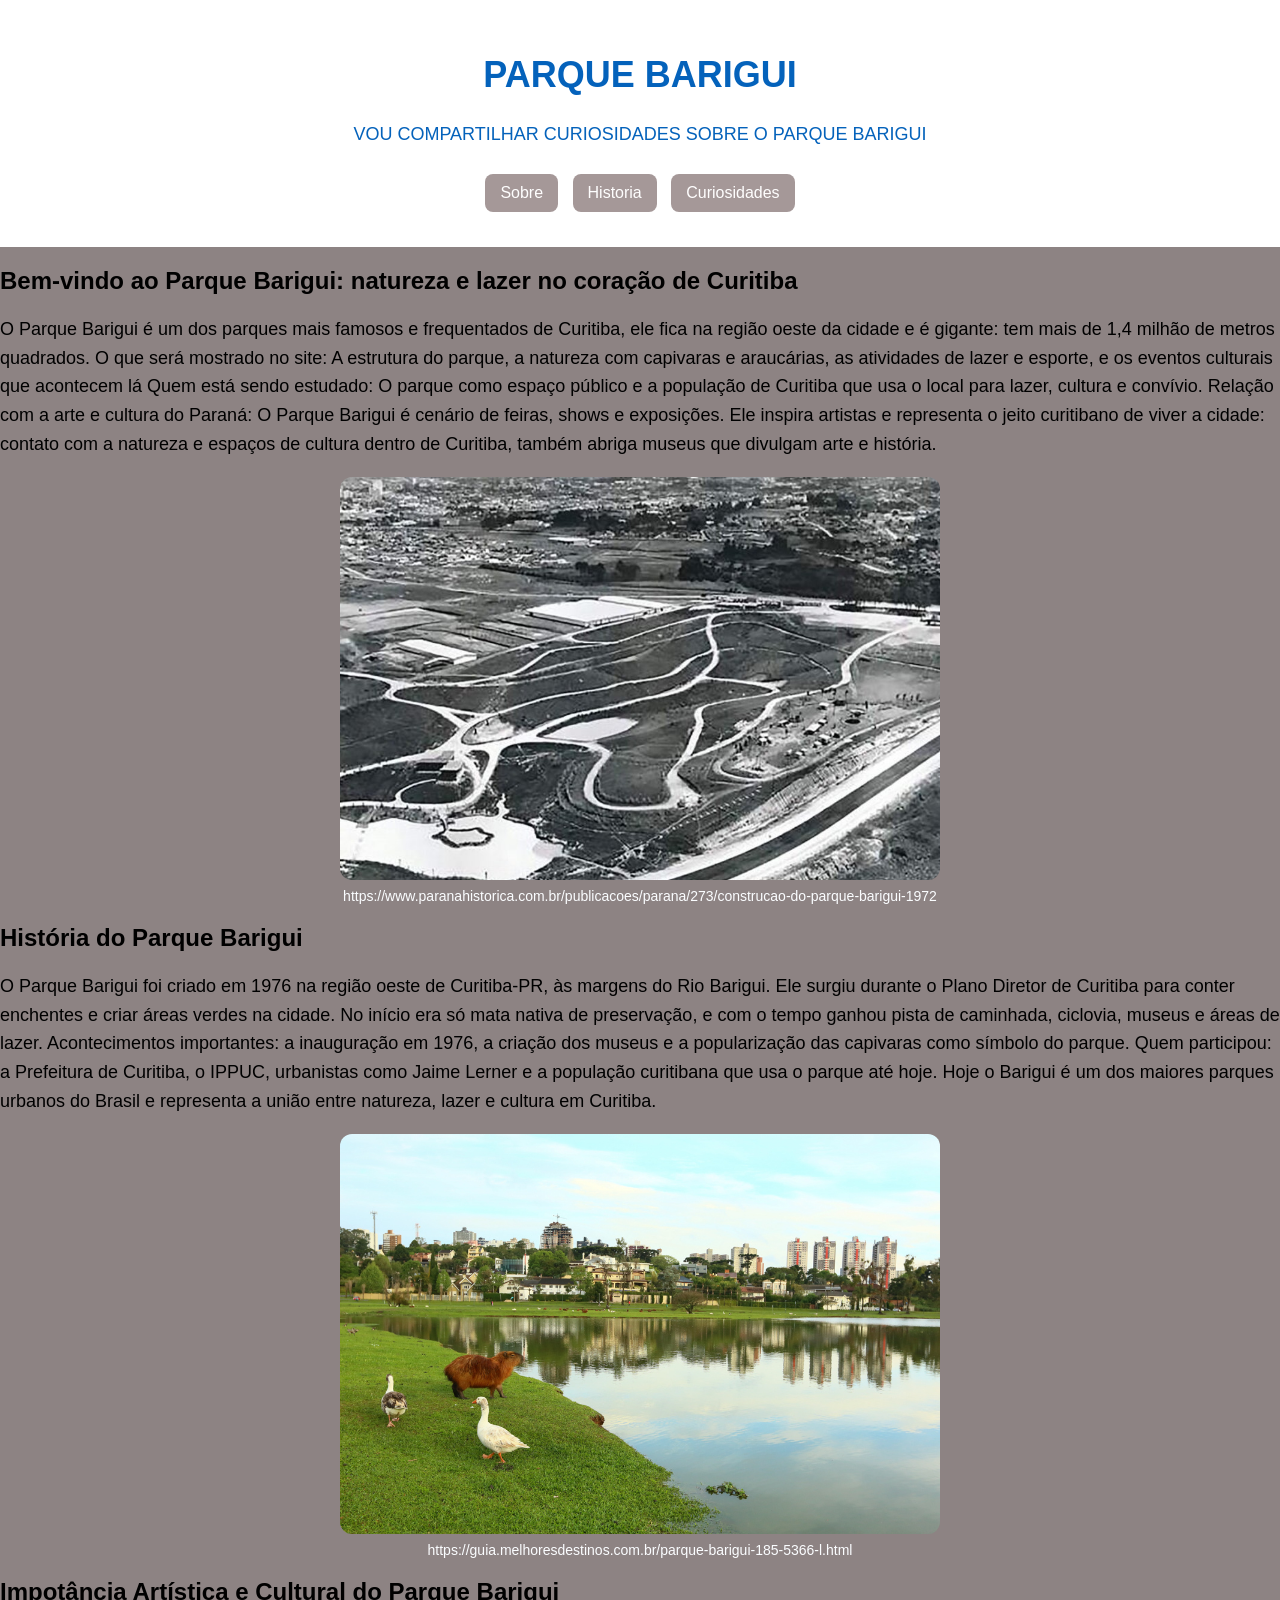
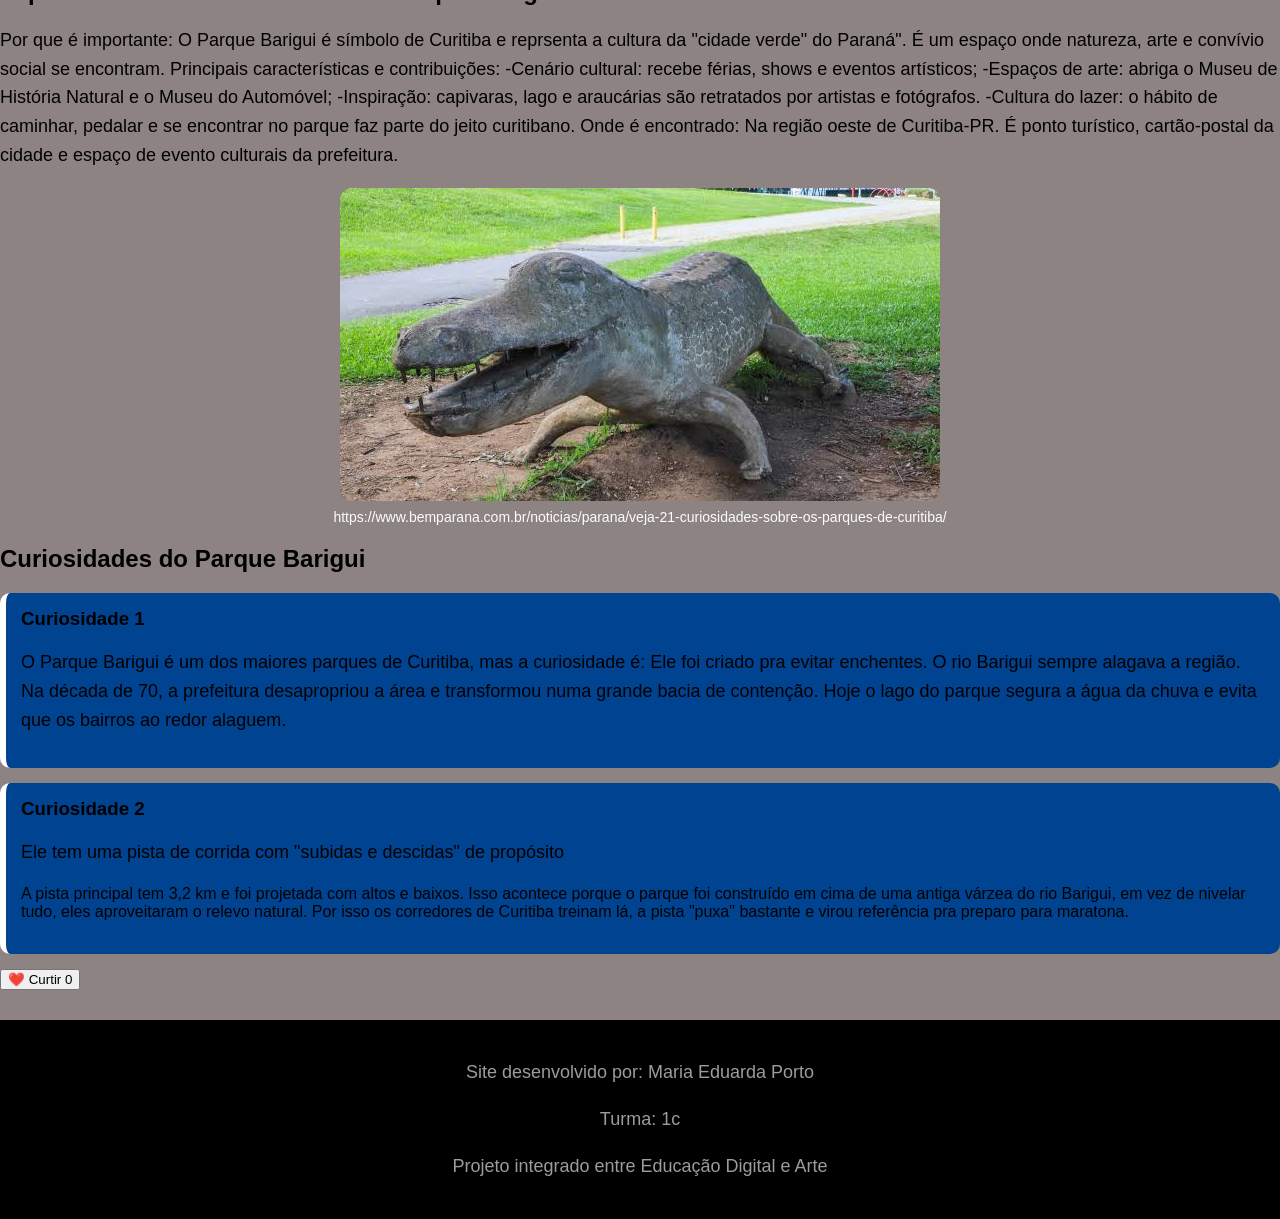
==== index.html @ bcb06350 "atualizei o codigo" ====
<!DOCTYPE html>
<html lang="pt-BR">

<head>
   <meta charset="UTF-8">
   <meta name="viewport" content="width=device-width, initial-cale=1.0">
   <title>PARQUE BARIGUI</title>
   <link rel="stylesheet" href="style.css">
</head>

<body>

   <header>
      <h1>PARQUE BARIGUI</h1>

      <p>VOU COMPARTILHAR CURIOSIDADES SOBRE O PARQUE BARIGUI</p>
      <nav>
         <a href="#sobre">Sobre</a>
         <a href="#historia">Historia</a>
         <a href="#curiosidades">Curiosidades</a>
      </nav>
   </header>

   <main>

      <section id="sobre">
         <h2>Bem-vindo ao Parque Barigui: natureza e lazer no coração de Curitiba</h2>
         <p>O Parque Barigui é um dos parques mais famosos e frequentados de Curitiba,
            ele fica na região oeste da cidade e é gigante:
            tem mais de 1,4 milhão de metros quadrados.
            O que será mostrado no site: A estrutura do parque, a natureza com capivaras e araucárias,
            as atividades de lazer e esporte, e os eventos culturais que acontecem lá
            Quem está sendo estudado: O parque como espaço público e a população de Curitiba que usa
            o local para lazer, cultura e convívio.
            Relação com a arte e cultura do Paraná: O Parque Barigui é cenário de feiras, shows e
            exposições. Ele inspira artistas e representa o jeito curitibano de viver a cidade:
            contato com a natureza e espaços de cultura dentro de Curitiba, também abriga museus
            que divulgam arte e história.
         </p>
         <figure>
            <img src="imagem_1.jpg" alt="">
            <figcaption>
               https://www.paranahistorica.com.br/publicacoes/parana/273/construcao-do-parque-barigui-1972
            </figcaption>
         </figure>
      </section>


      <section id="historia">
         <h2>História do Parque Barigui</h2>
         <p>
            O Parque Barigui foi criado em 1976 na região oeste de Curitiba-PR, às margens do Rio Barigui.
            Ele surgiu durante o Plano Diretor de Curitiba para conter enchentes e criar áreas verdes na
            cidade. No início era só mata nativa de preservação, e com o tempo ganhou pista de caminhada,
            ciclovia, museus e áreas de lazer.
            Acontecimentos importantes: a inauguração em 1976, a criação dos museus e a popularização
            das capivaras como símbolo do parque.
            Quem participou: a Prefeitura de Curitiba, o IPPUC, urbanistas como Jaime Lerner e a população
            curitibana que usa o parque até hoje.
            Hoje o Barigui é um dos maiores parques urbanos do Brasil e representa a união entre natureza,
            lazer e cultura em Curitiba.
         </p>
         <figure>
            <img src="imagem_2.jpg" alt="">
            <figcaption>
               https://guia.melhoresdestinos.com.br/parque-barigui-185-5366-l.html
            </figcaption>
         </figure>
      </section>
      <section id="cultura">
         <h2>
            Impotância Artística e Cultural do Parque Barigui
         </h2>
         <p>
            Por que é importante: O Parque Barigui é símbolo de Curitiba e reprsenta a cultura da "cidade verde"
            do Paraná". É um espaço onde natureza, arte e convívio social se encontram.
            Principais características e contribuições:
            -Cenário cultural: recebe férias, shows e eventos artísticos;
            -Espaços de arte: abriga o Museu de História Natural e o Museu do Automóvel;
            -Inspiração: capivaras, lago e araucárias são retratados por artistas e fotógrafos.
            -Cultura do lazer: o hábito de caminhar, pedalar e se encontrar no parque faz parte do jeito
            curitibano.
            Onde é encontrado: Na região oeste de Curitiba-PR. É ponto turístico, cartão-postal da cidade e espaço
            de evento culturais da prefeitura.
         </p>
         <figure>
            <img src="imagem_3.jpeg" alt="">
            <figcaption>
               https://www.bemparana.com.br/noticias/parana/veja-21-curiosidades-sobre-os-parques-de-curitiba/
            </figcaption>
         </figure>
      </section>

      <section id="curiosidades">
         <h2>Curiosidades do Parque Barigui</h2>
         <div class="card">
            <h3>Curiosidade 1</h3>
            <p>O Parque Barigui é um dos maiores parques de Curitiba, mas a curiosidade é:
               Ele foi criado pra evitar enchentes.
               O rio Barigui sempre alagava a região. Na década de 70, a prefeitura desapropriou a área e
               transformou numa grande bacia de contenção. Hoje o lago do parque segura a água da chuva e
               evita que os bairros ao redor alaguem.
         </div>

         <div class="card">
            <h3>Curiosidade 2</h3>
            <p>Ele tem uma pista de corrida com "subidas e descidas" de propósito</p>
            A pista principal tem 3,2 km e foi projetada com altos e baixos. Isso acontece porque o parque
            foi construído em cima de uma antiga várzea do rio Barigui, em vez de nivelar tudo, eles aproveitaram
            o relevo natural.
            Por isso os corredores de Curitiba treinam lá, a pista "puxa" bastante e virou referência pra
            preparo para maratona.</p>
         </div>
         <button class="curtir">
            ❤️ Curtir<span> 0</span>
         </button>
      </section>

   </main>

   <footer>
      <p>Site desenvolvido por: Maria Eduarda Porto</p>
      <p>Turma: 1c</p>
      <p>Projeto integrado entre Educação Digital e Arte</p>
   </footer>
   <script src="script.js"></script>

</body>

</html>
---- style.css ----
body{
    background-color:rgb(141, 131, 131);
    color:black;
    font-family: Arial, sans-serif;
    margin: 0;
}

header{
    background-color:#ffffff;
    color:#0462bb;
    text-align:center;
    padding:30px;
}

h1 {
    font-size:36px;
}

h2 {
    color:#000000;
}

p {
    font-size:18px;
    line-height:1.6;
}
nav {
    margin-top: 20px;
}

nav a  {
    color: rgb(255, 254, 254);
    text-decoration: none;
    background-color: rgb(165, 152, 152);
    padding: 10px 15px;
    border-radius: 8px;
    margin: 5px;
    display: inline-block;
}

nav a:hover {
    background-color: #000000;
}
img {
    width: 100%;
    max-width: 600px;
    display: block;
    margin: auto;
    border-radius: 12px;
}

figcaption {
    text-align: center;
    font-size: 14px;
    color: rgb(251, 253, 255);
    margin-top: 8px;
}

.card {
    background-color: rgb(0, 67, 145);
    padding: 15px;
    margin: 15px 0;
    border-left: 6px solid #ffffff;
    border-radius: 10px;
}

.card h3 {
    margin-top: 0;
}
footer {
    background-color: #000000;
    color: rgb(160, 154, 154);
    text-align: center;
    padding: 20px;
    margin-top: 30px;
}
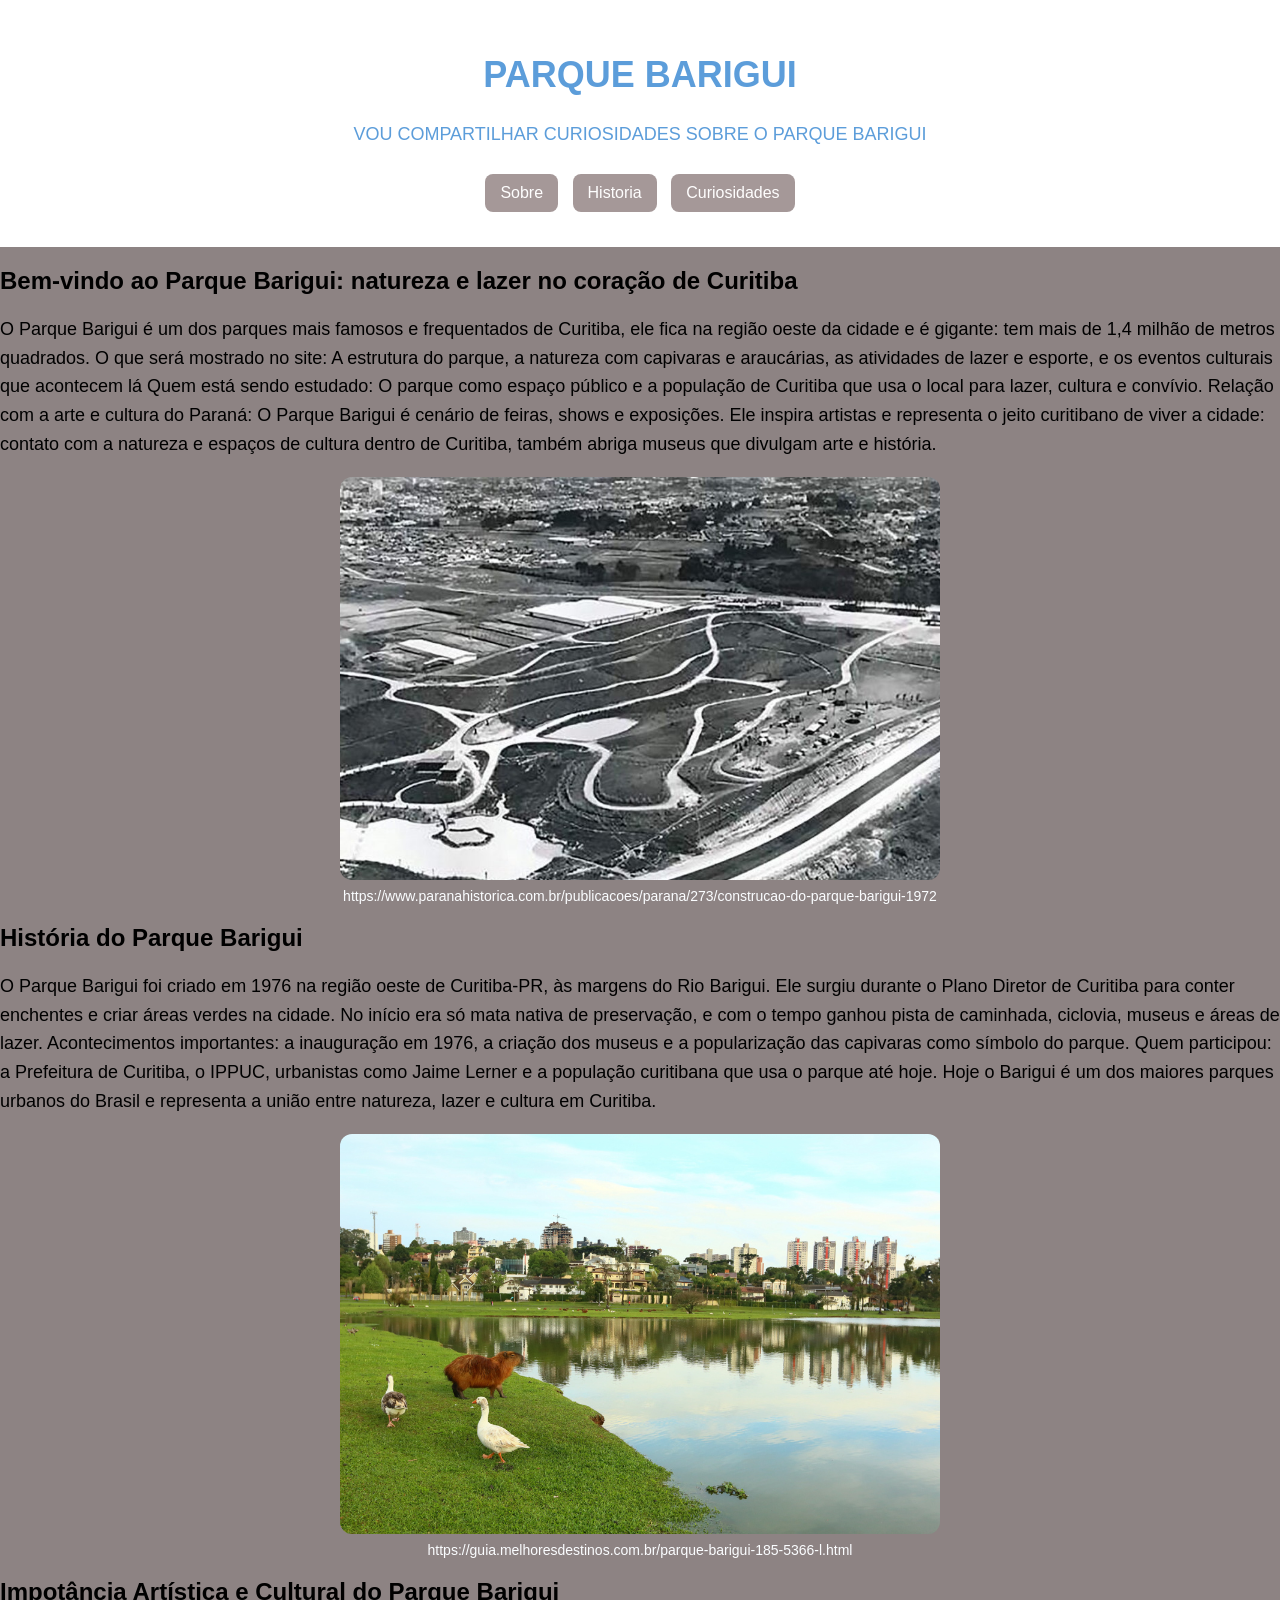
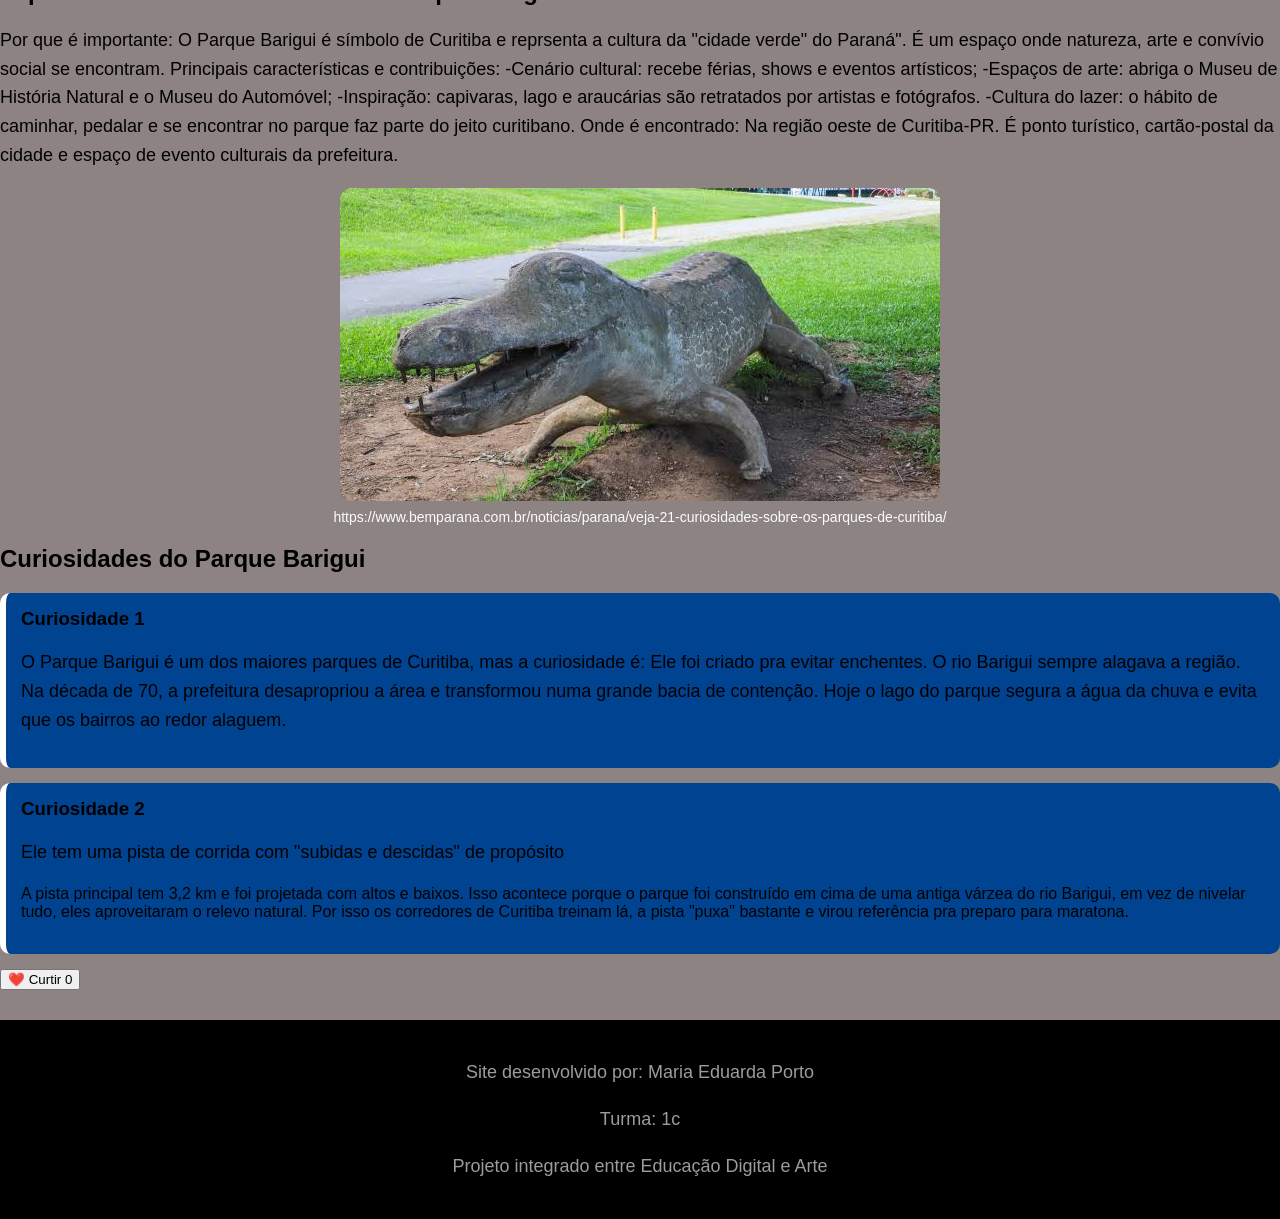
==== commit 2fd64084: "atualizei o codigo" ====
--- a/index.html
+++ b/index.html
@@ -67,6 +67,7 @@
             </figcaption>
          </figure>
       </section>
+      
       <section id="cultura">
          <h2>
             Impotância Artística e Cultural do Parque Barigui
--- a/style.css
+++ b/style.css
@@ -7,7 +7,7 @@
 
 header{
     background-color:#ffffff;
-    color:#0462bb;
+    color:#5c9dda;
     text-align:center;
     padding:30px;
 }
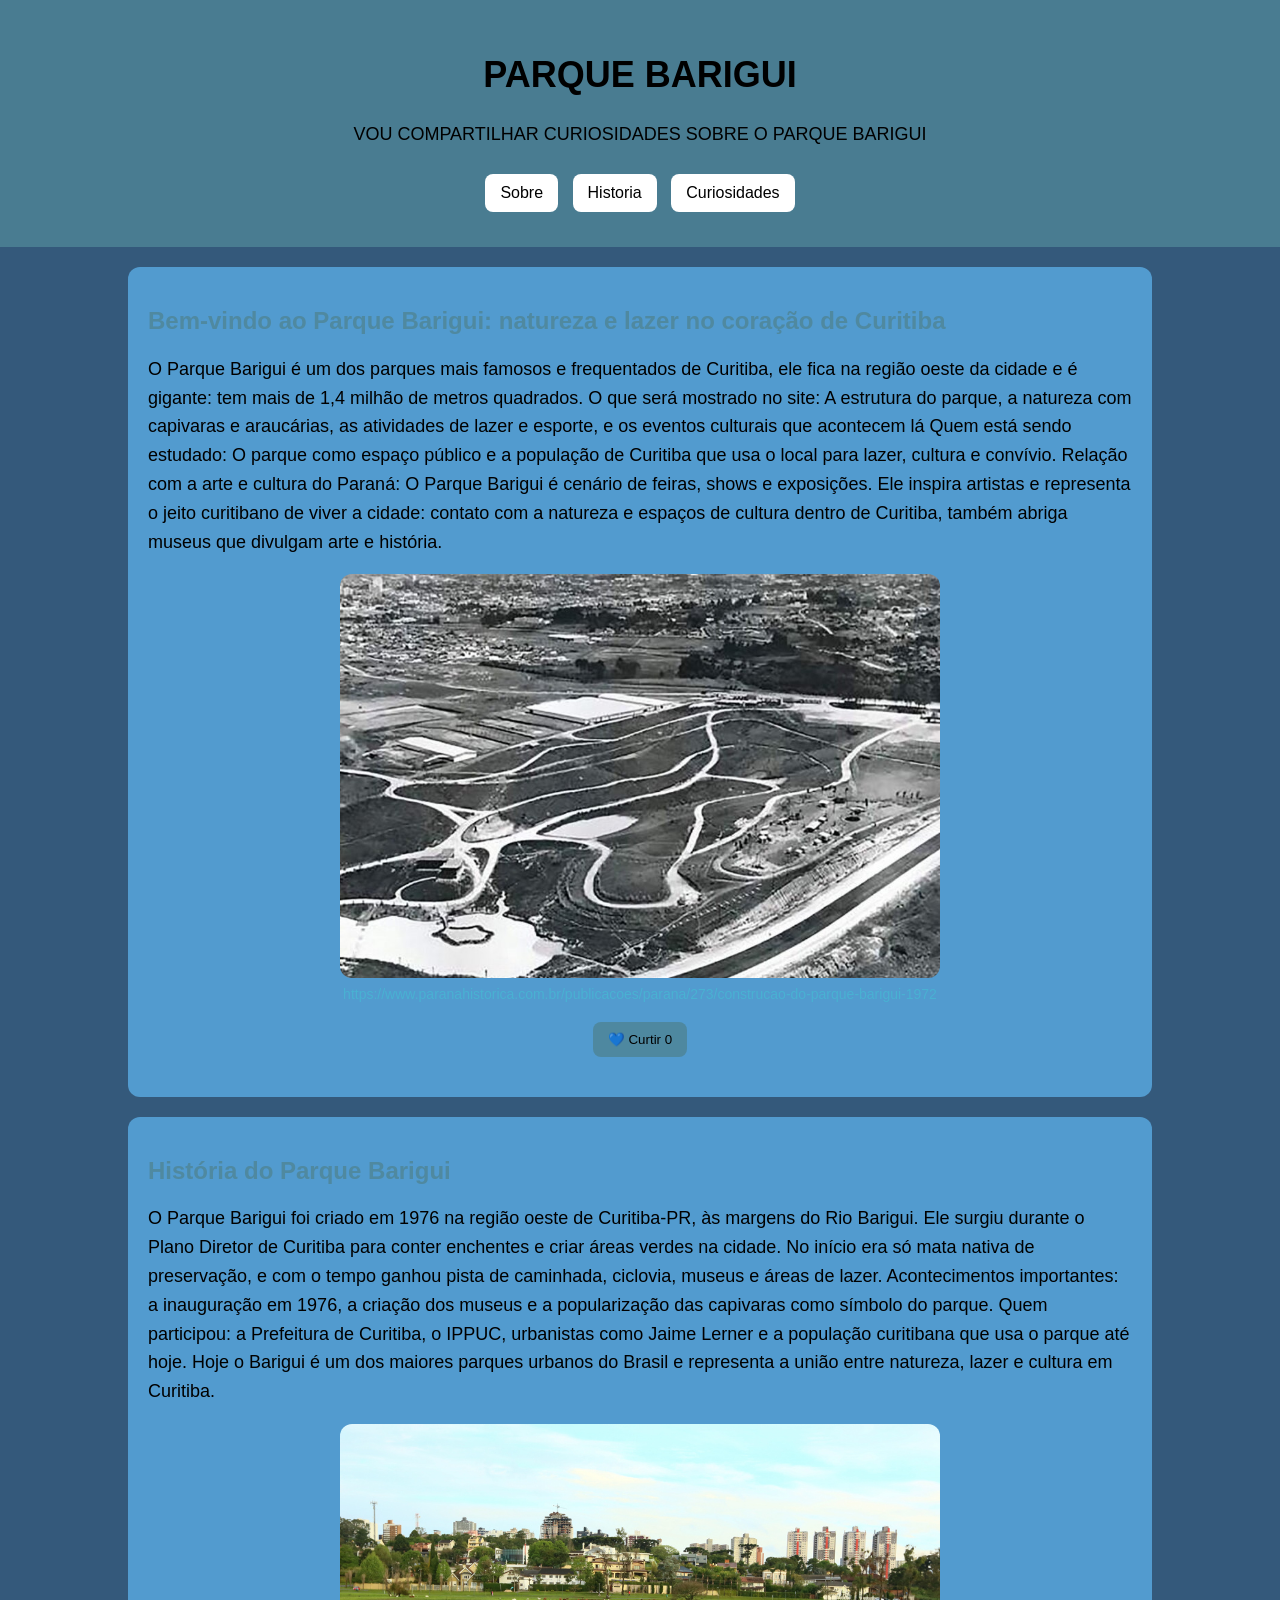
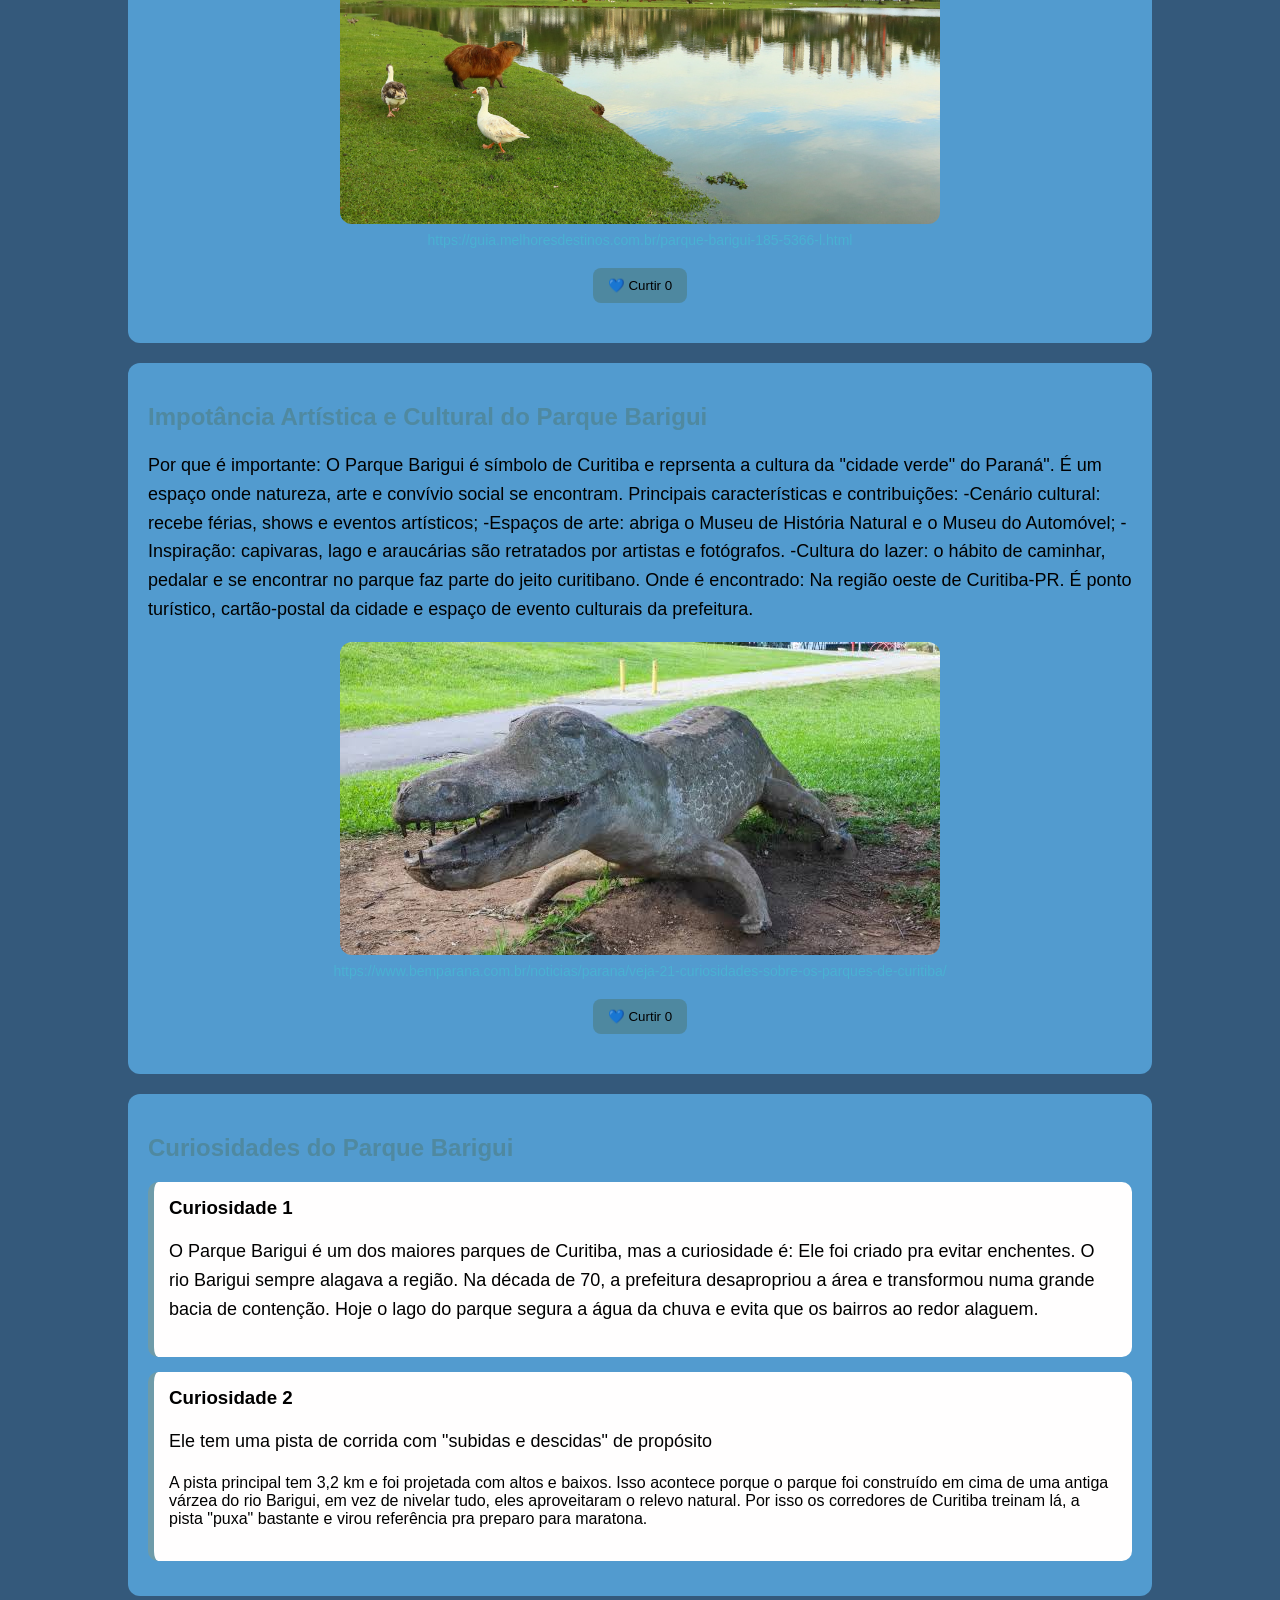
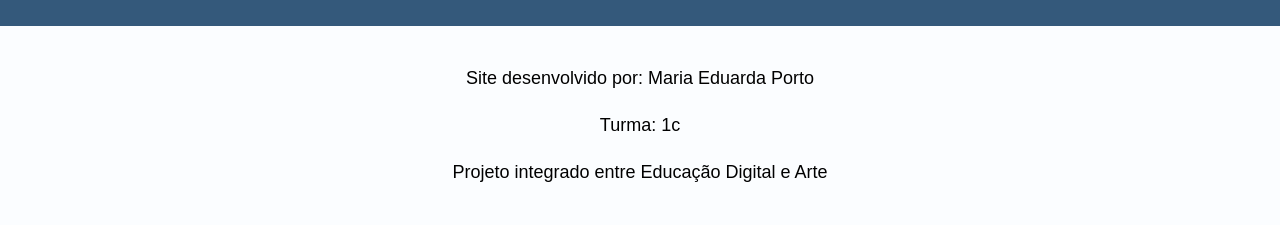
==== commit ed60b4d2: "atualizei o codigo" ====
--- a/index.html
+++ b/index.html
@@ -43,6 +43,9 @@
                https://www.paranahistorica.com.br/publicacoes/parana/273/construcao-do-parque-barigui-1972
             </figcaption>
          </figure>
+         <button class="curtir">
+            💙​ Curtir <span>0</span>
+         </button>
       </section>
 
 
@@ -66,8 +69,11 @@
                https://guia.melhoresdestinos.com.br/parque-barigui-185-5366-l.html
             </figcaption>
          </figure>
+         <button class="curtir">
+            💙​ Curtir <span>0</span>
+         </button>
       </section>
-      
+
       <section id="cultura">
          <h2>
             Impotância Artística e Cultural do Parque Barigui
@@ -90,6 +96,9 @@
                https://www.bemparana.com.br/noticias/parana/veja-21-curiosidades-sobre-os-parques-de-curitiba/
             </figcaption>
          </figure>
+         <button class="curtir">
+            💙​ Curtir <span>0</span>
+         </button>
       </section>
 
       <section id="curiosidades">
@@ -111,10 +120,7 @@
             o relevo natural.
             Por isso os corredores de Curitiba treinam lá, a pista "puxa" bastante e virou referência pra
             preparo para maratona.</p>
-         </div>
-         <button class="curtir">
-            ❤️ Curtir<span> 0</span>
-         </button>
+
       </section>
 
    </main>
--- a/style.css
+++ b/style.css
@@ -1,37 +1,52 @@
-body{
-    background-color:rgb(141, 131, 131);
-    color:black;
+:root {
+    --cor-fundo: rgba(28, 69, 107, 0.89);
+    --cor-texto: black;
+    --cor-principal: rgba(78, 133, 150, 0.815);
+    --cor-secunaria: #ffffff;
+    --cor-hover: #7eadd6;
+    --cor-superficie: #529bcf;
+    --cor-card: rgb(255, 254, 254);
+    --cor-legenda: rgba(71, 181, 211, 0.815);
+    --cor-clara: #000000;
+    --cor-rodape: rgb(251, 253, 255);
+
+}
+
+body {
+    background-color: var(--cor-fundo);
+    color: var(--cor-texto);
     font-family: Arial, sans-serif;
     margin: 0;
 }
 
-header{
-    background-color:#ffffff;
-    color:#5c9dda;
-    text-align:center;
-    padding:30px;
+header {
+    background-color: var(--cor-principal);
+    color: var(--cor-clara);
+    text-align: center;
+    padding: 30px;
 }
 
 h1 {
-    font-size:36px;
+    font-size: 36px;
 }
 
 h2 {
-    color:#000000;
+    color: var(--cor-principal);
 }
 
 p {
-    font-size:18px;
-    line-height:1.6;
+    font-size: 18px;
+    line-height: 1.6;
 }
+
 nav {
     margin-top: 20px;
 }
 
-nav a  {
-    color: rgb(255, 254, 254);
+nav a {
+    color: var(--cor-clara);
     text-decoration: none;
-    background-color: rgb(165, 152, 152);
+    background-color: var(--cor-secunaria);
     padding: 10px 15px;
     border-radius: 8px;
     margin: 5px;
@@ -39,8 +54,9 @@
 }
 
 nav a:hover {
-    background-color: #000000;
+    background-color: var(--cor-hover);
 }
+
 img {
     width: 100%;
     max-width: 600px;
@@ -49,29 +65,60 @@
     border-radius: 12px;
 }
 
+main {
+    width: 80%;
+    margin: auto;
+}
+
+section {
+    background-color: var(--cor-superficie);
+    margin: 20px 0;
+    padding: 20px;
+    border-radius: 12px;
+}
+
 figcaption {
     text-align: center;
     font-size: 14px;
-    color: rgb(251, 253, 255);
+    color: var(--cor-legenda);
     margin-top: 8px;
 }
 
 .card {
-    background-color: rgb(0, 67, 145);
+    background-color: var(--cor-card);
     padding: 15px;
     margin: 15px 0;
-    border-left: 6px solid #ffffff;
+    border-left: 6px solid var(--cor-principal);
     border-radius: 10px;
 }
 
 .card h3 {
     margin-top: 0;
 }
+
 footer {
-    background-color: #000000;
-    color: rgb(160, 154, 154);
+    background-color: var(--cor-rodape);
+    color: var(--cor-clara);
     text-align: center;
     padding: 20px;
     margin-top: 30px;
 }
 
+button {
+    background-color: var(--cor-principal);
+    color: var(--cor-clara);
+    border: none;
+    padding: 10px 15px;
+    border-radius: 8px;
+    cursor: pointer;
+}
+
+button:hover {
+    background-color: var(--cor-hover);
+}
+
+.curtir {
+    display: block;
+    width: fit-content;
+    margin: 20px auto;
+}
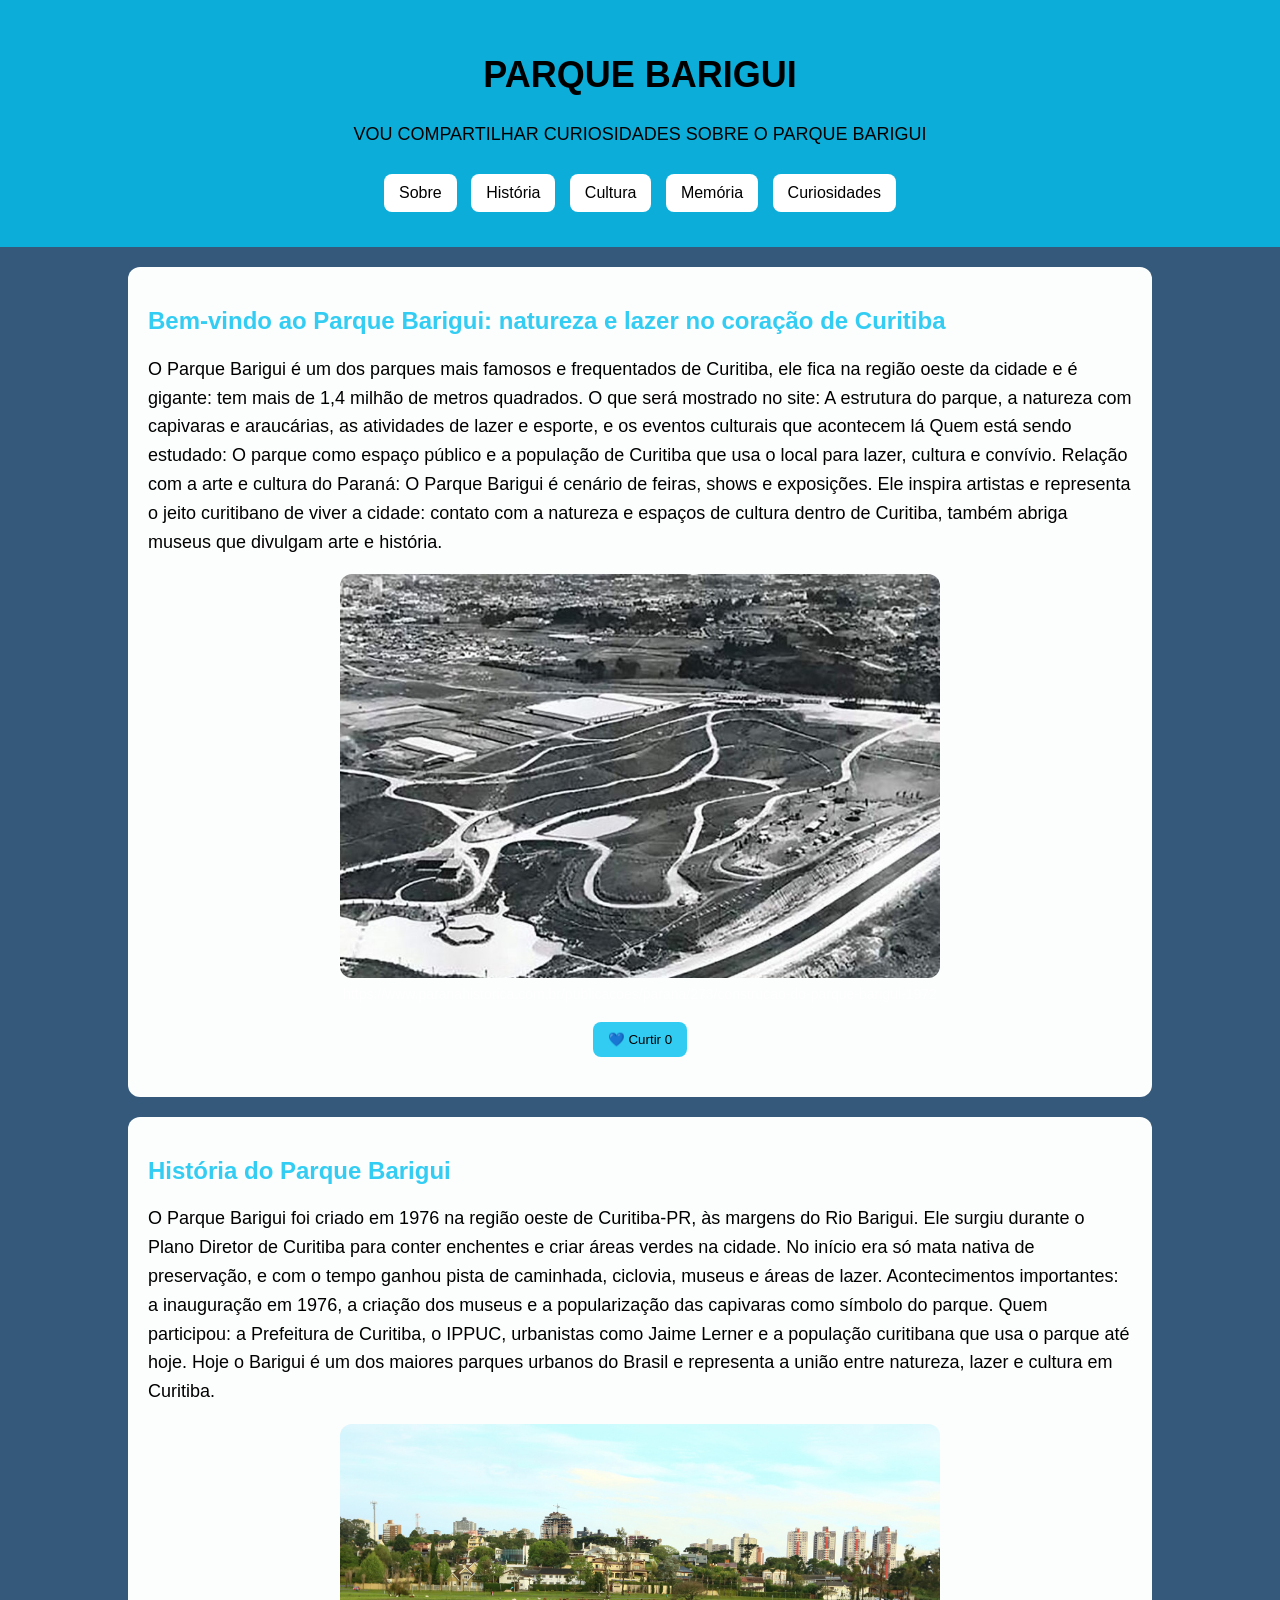
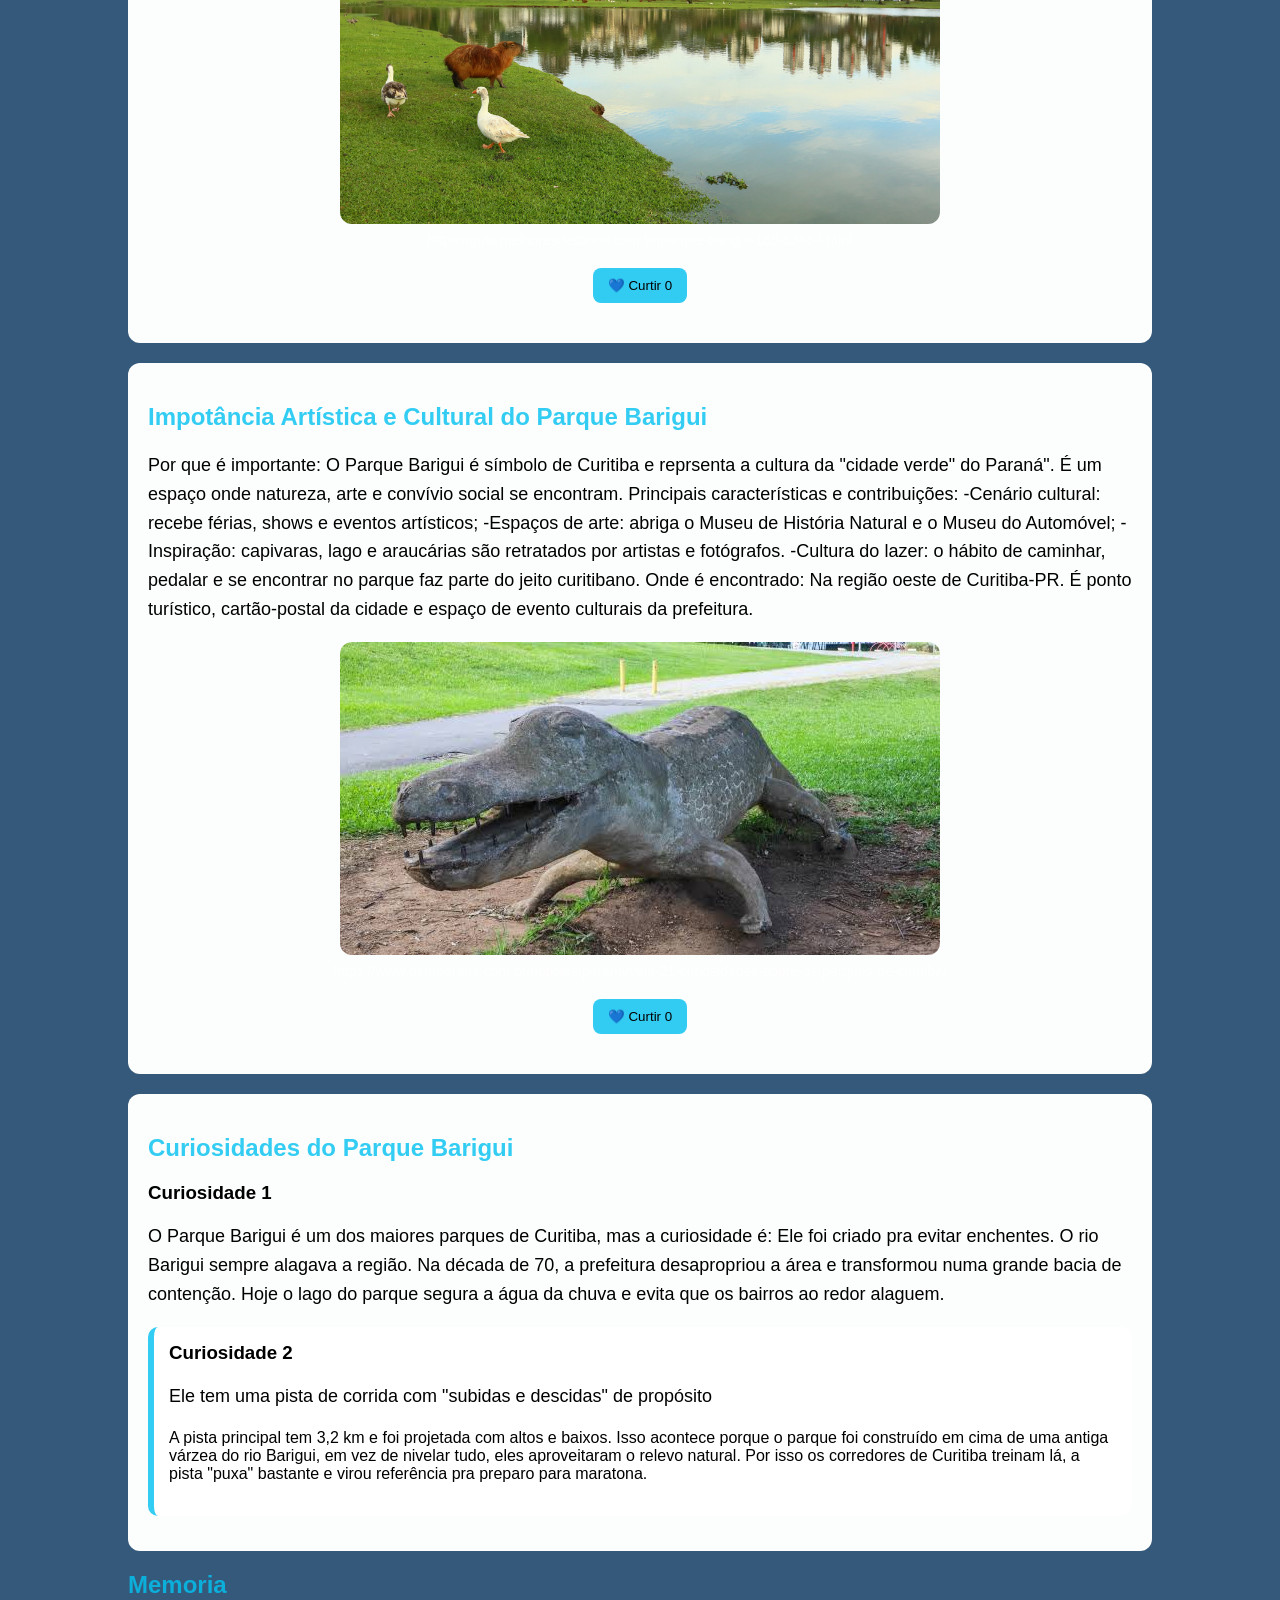
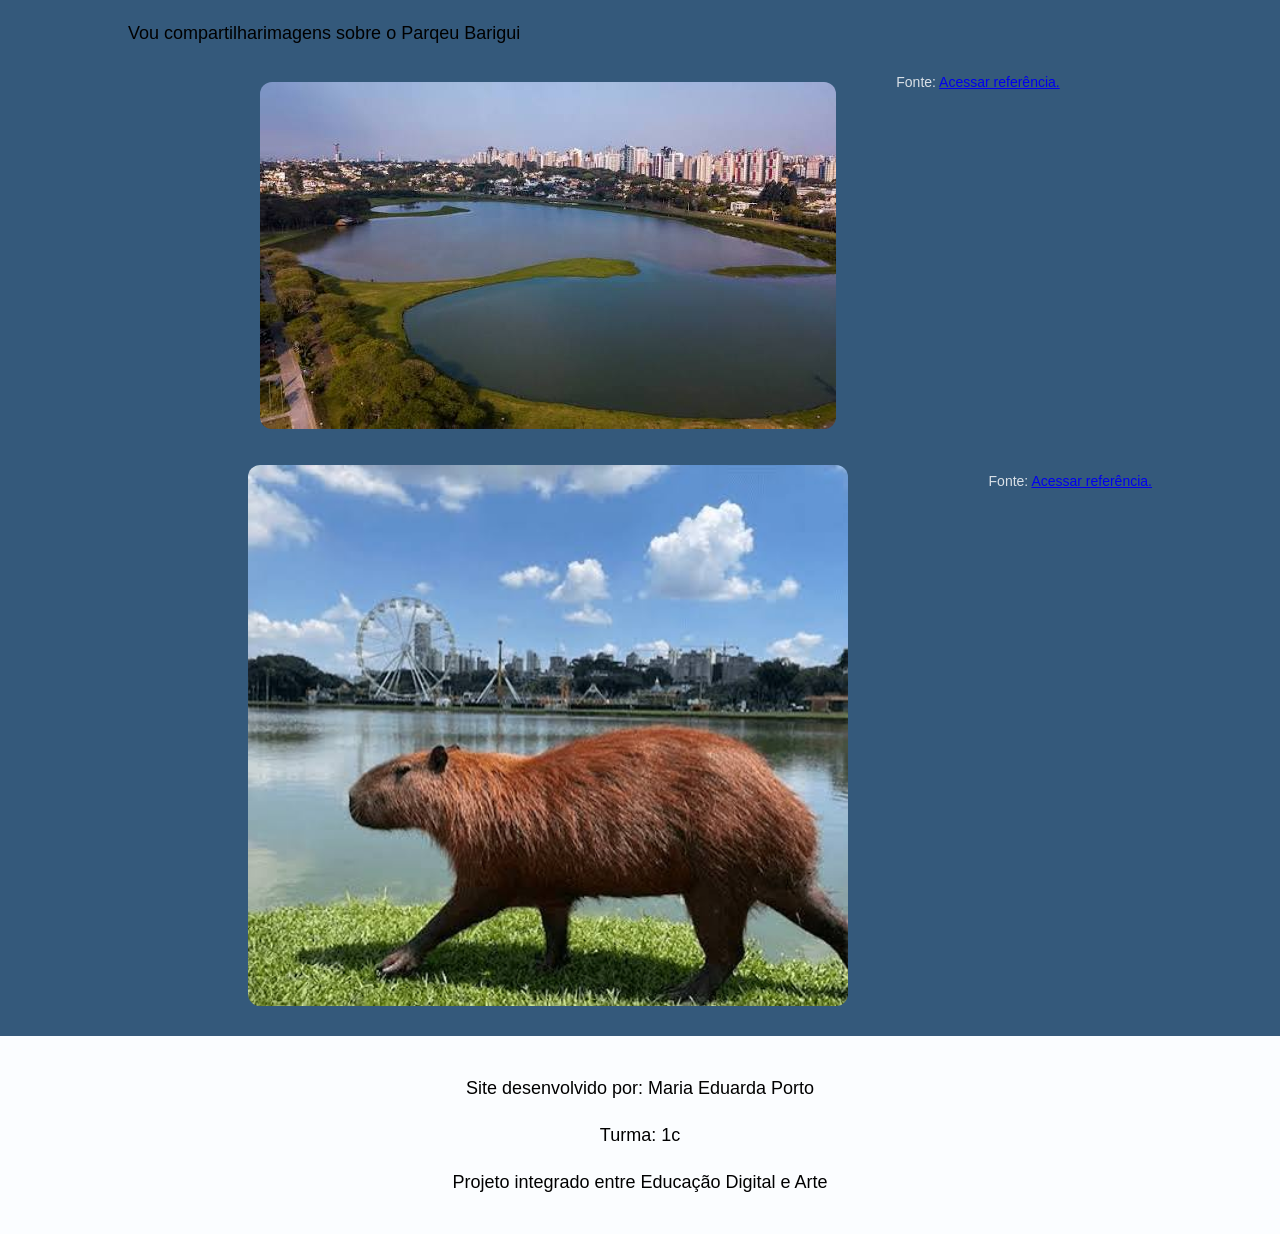
==== commit 188bc070: "atualizei o codigo" ====
--- a/index.html
+++ b/index.html
@@ -16,7 +16,9 @@
       <p>VOU COMPARTILHAR CURIOSIDADES SOBRE O PARQUE BARIGUI</p>
       <nav>
          <a href="#sobre">Sobre</a>
-         <a href="#historia">Historia</a>
+         <a href="#historia">História</a>
+         <a href="#cultura">Cultura</a>
+         <a href="#memoria">Memória</a>
          <a href="#curiosidades">Curiosidades</a>
       </nav>
    </header>
@@ -103,7 +105,8 @@
 
       <section id="curiosidades">
          <h2>Curiosidades do Parque Barigui</h2>
-         <div class="card">
+         <div class="cards-curiosidades">
+            <div clas="card">
             <h3>Curiosidade 1</h3>
             <p>O Parque Barigui é um dos maiores parques de Curitiba, mas a curiosidade é:
                Ele foi criado pra evitar enchentes.
@@ -120,6 +123,32 @@
             o relevo natural.
             Por isso os corredores de Curitiba treinam lá, a pista "puxa" bastante e virou referência pra
             preparo para maratona.</p>
+          </div>
+         </div>
+      </section>
+   </section id="memoria">
+      <h2>Memoria</h2>
+      <p>Vou compartilharimagens sobre o Parqeu Barigui</p>
+      <div class="galeria">
+         <figure>
+              <img src="imagem_4.jpeg" alt="lago do parque barigui">
+         </figure>
+         <figcaption>
+            Fonte:
+            <a href="https://www.curitiba.pr.gov.br/conteudo/parque-barigui-de-curitiba/292" target="_blank" rel="noopener noreferrer">
+               Acessar referência.
+            </a>
+            </figure>
+         </figcaption>
+          <img src="imagem_5.jpeg" alt="capivara do parque barigui">
+         </figure>
+         <figcaption>
+            Fonte:
+            <a href="https://www.parquebarigui.org/fauna-e-flora-do-parque-barigui/" target="_blank" rel="noopener noreferrer">
+               Acessar referência.
+            </a>
+         </figcaption>
+      </div>
 
       </section>
 
--- a/style.css
+++ b/style.css
@@ -1,12 +1,12 @@
 :root {
     --cor-fundo: rgba(28, 69, 107, 0.89);
     --cor-texto: black;
-    --cor-principal: rgba(78, 133, 150, 0.815);
+    --cor-principal: rgba(4, 193, 240, 0.81);
     --cor-secunaria: #ffffff;
     --cor-hover: #7eadd6;
-    --cor-superficie: #529bcf;
-    --cor-card: rgb(255, 254, 254);
-    --cor-legenda: rgba(71, 181, 211, 0.815);
+    --cor-superficie: #fcfdfd;
+    --cor-card: rgb(255, 255, 255);
+    --cor-legenda: rgba(255, 255, 255, 0.815);
     --cor-clara: #000000;
     --cor-rodape: rgb(251, 253, 255);
 
@@ -121,4 +121,11 @@
     display: block;
     width: fit-content;
     margin: 20px auto;
+}
+
+.galeria {
+    display: flex;
+    gap: 20px;
+    flex-wrap: wrap;
+    justify-content: center;
 }
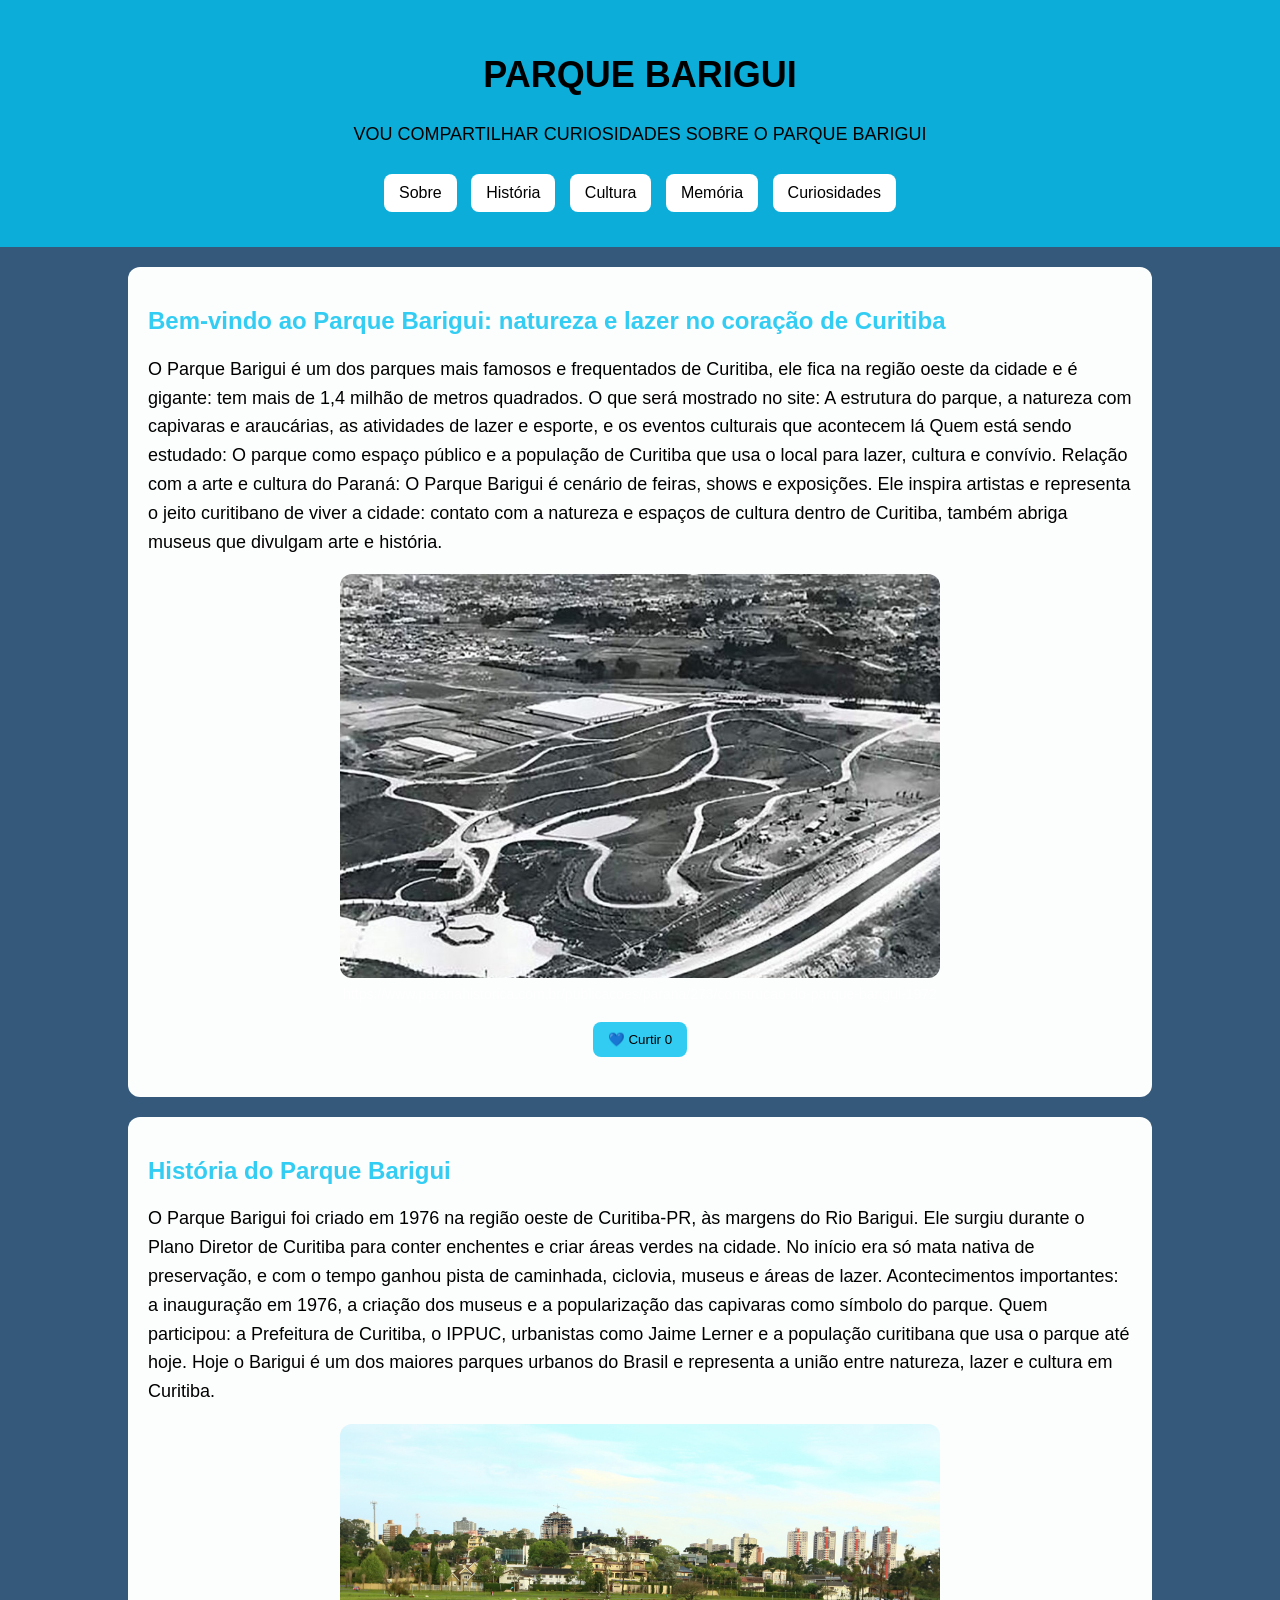
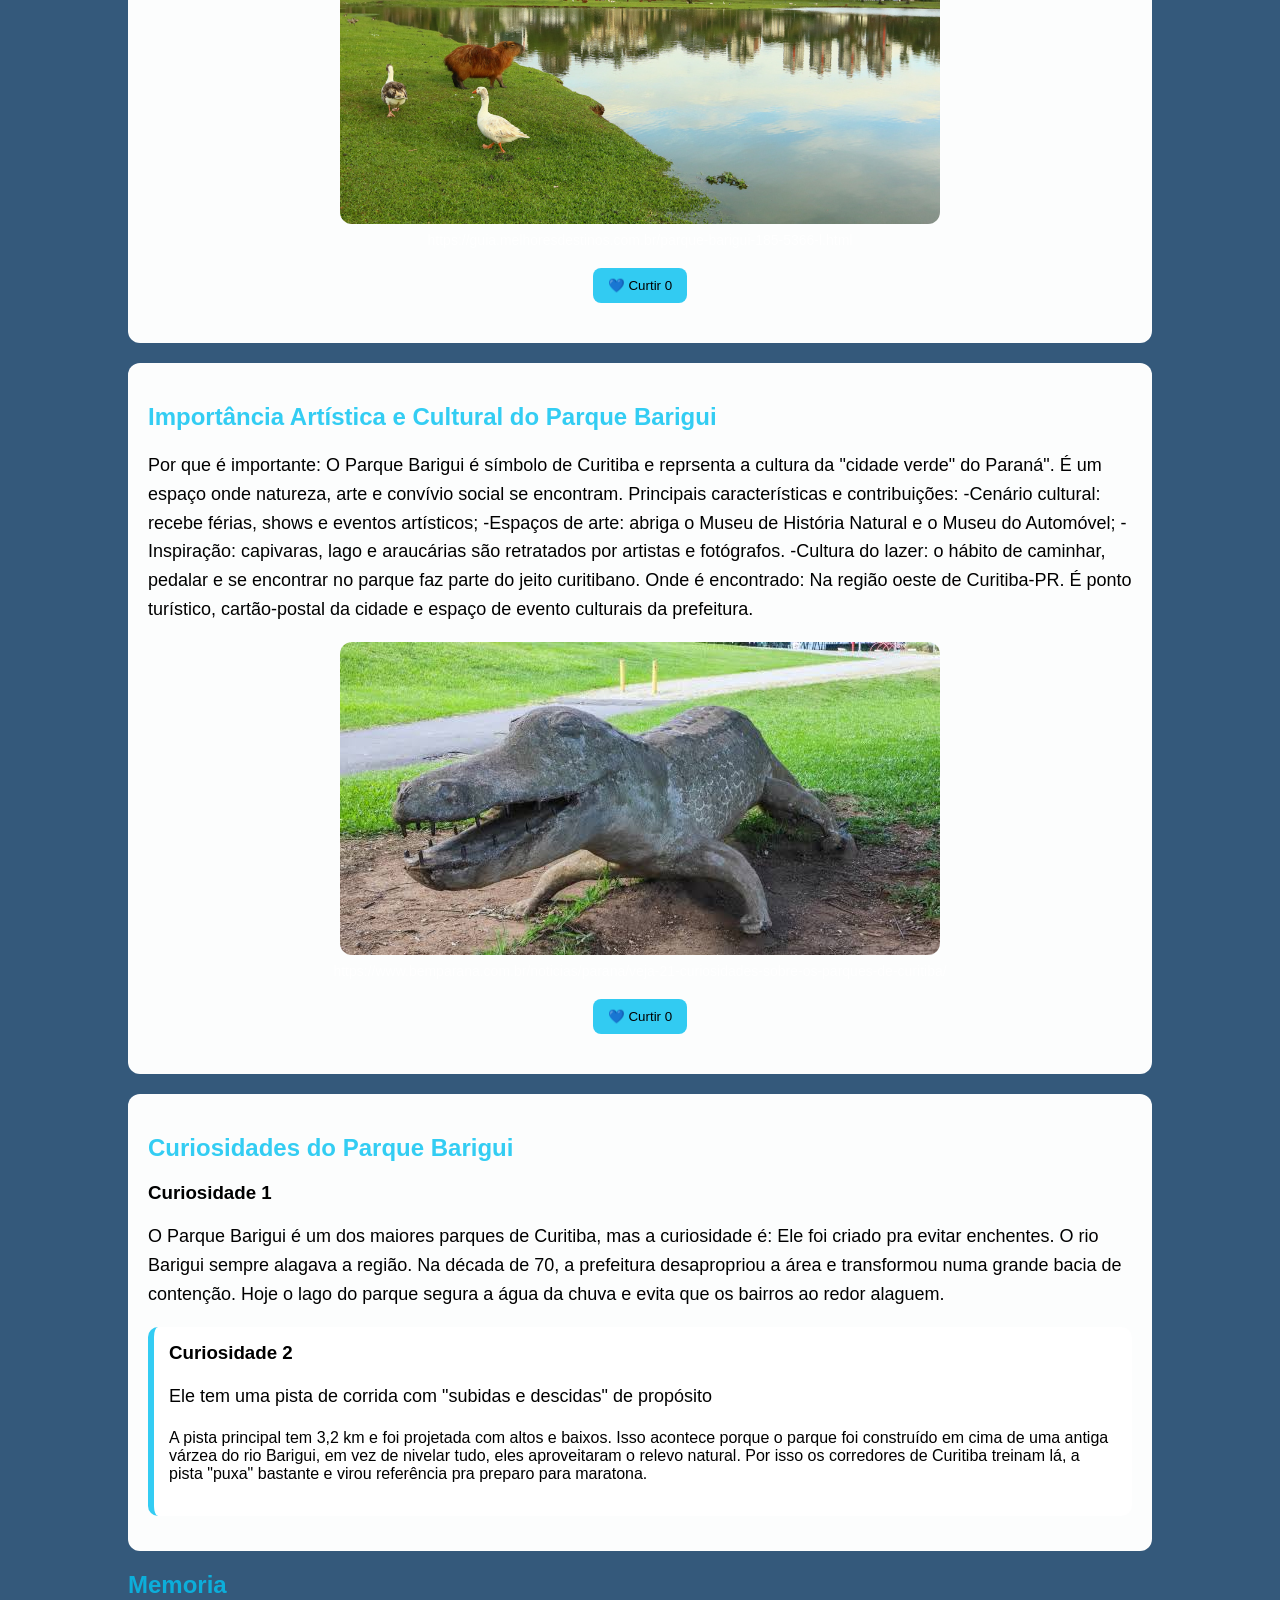
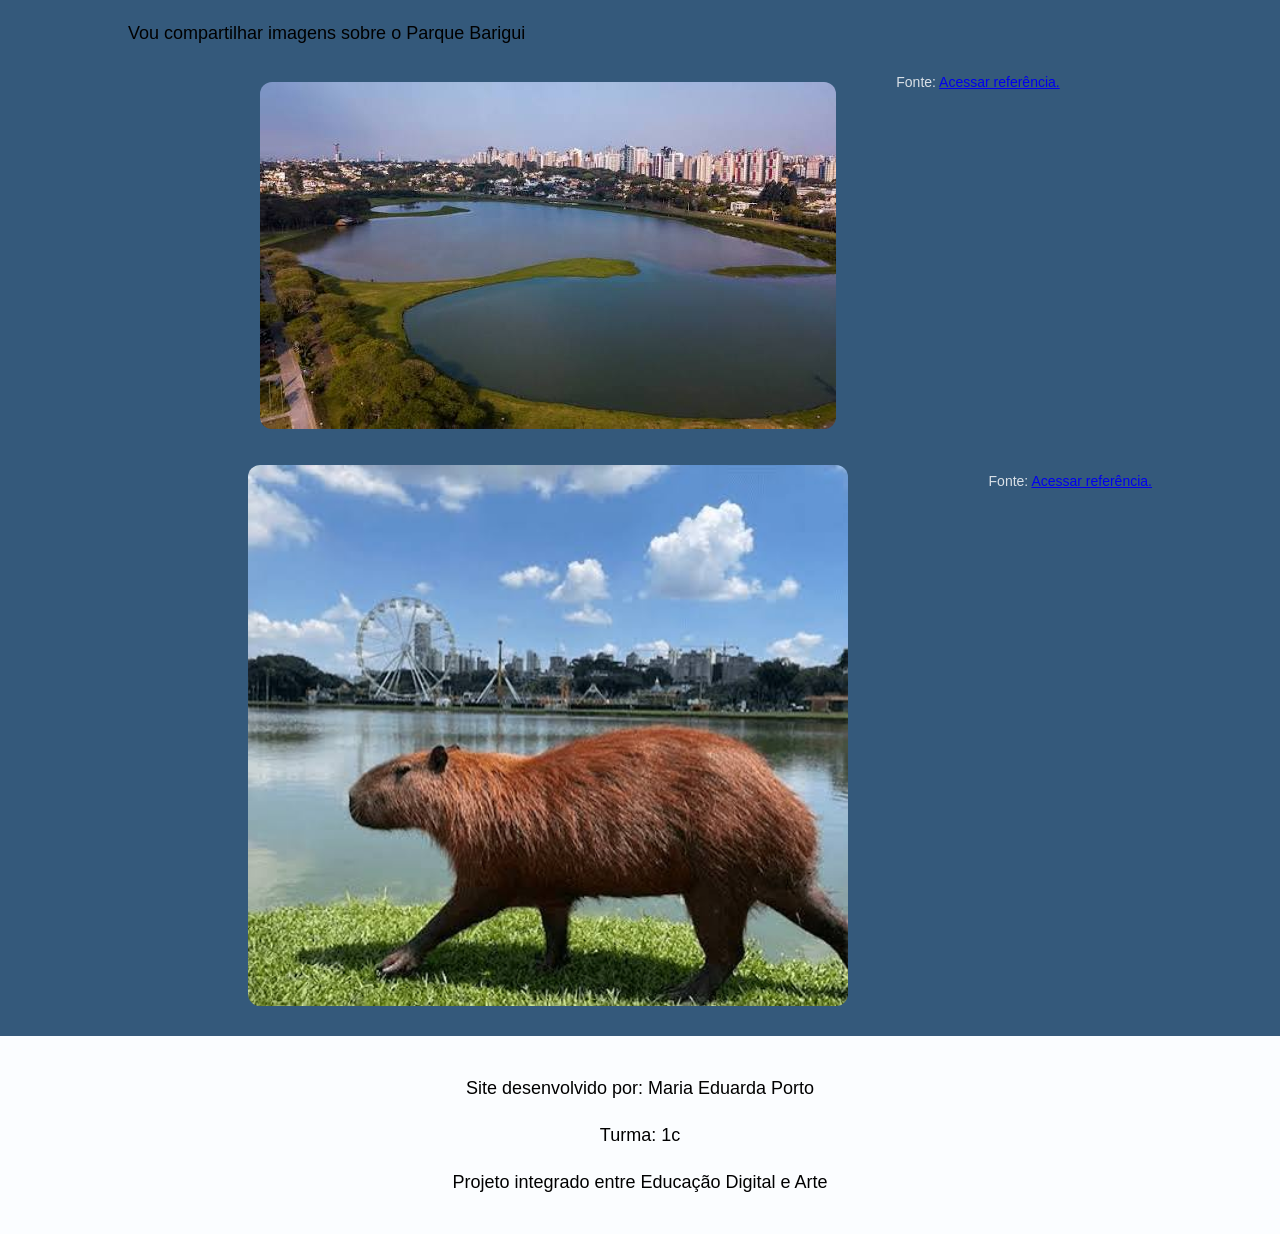
==== commit 95688916: "atualizei o codigo" ====
--- a/index.html
+++ b/index.html
@@ -78,7 +78,7 @@
 
       <section id="cultura">
          <h2>
-            Impotância Artística e Cultural do Parque Barigui
+            Importância Artística e Cultural do Parque Barigui
          </h2>
          <p>
             Por que é importante: O Parque Barigui é símbolo de Curitiba e reprsenta a cultura da "cidade verde"
@@ -128,7 +128,7 @@
       </section>
    </section id="memoria">
       <h2>Memoria</h2>
-      <p>Vou compartilharimagens sobre o Parqeu Barigui</p>
+      <p>Vou compartilhar imagens sobre o Parque Barigui</p>
       <div class="galeria">
          <figure>
               <img src="imagem_4.jpeg" alt="lago do parque barigui">
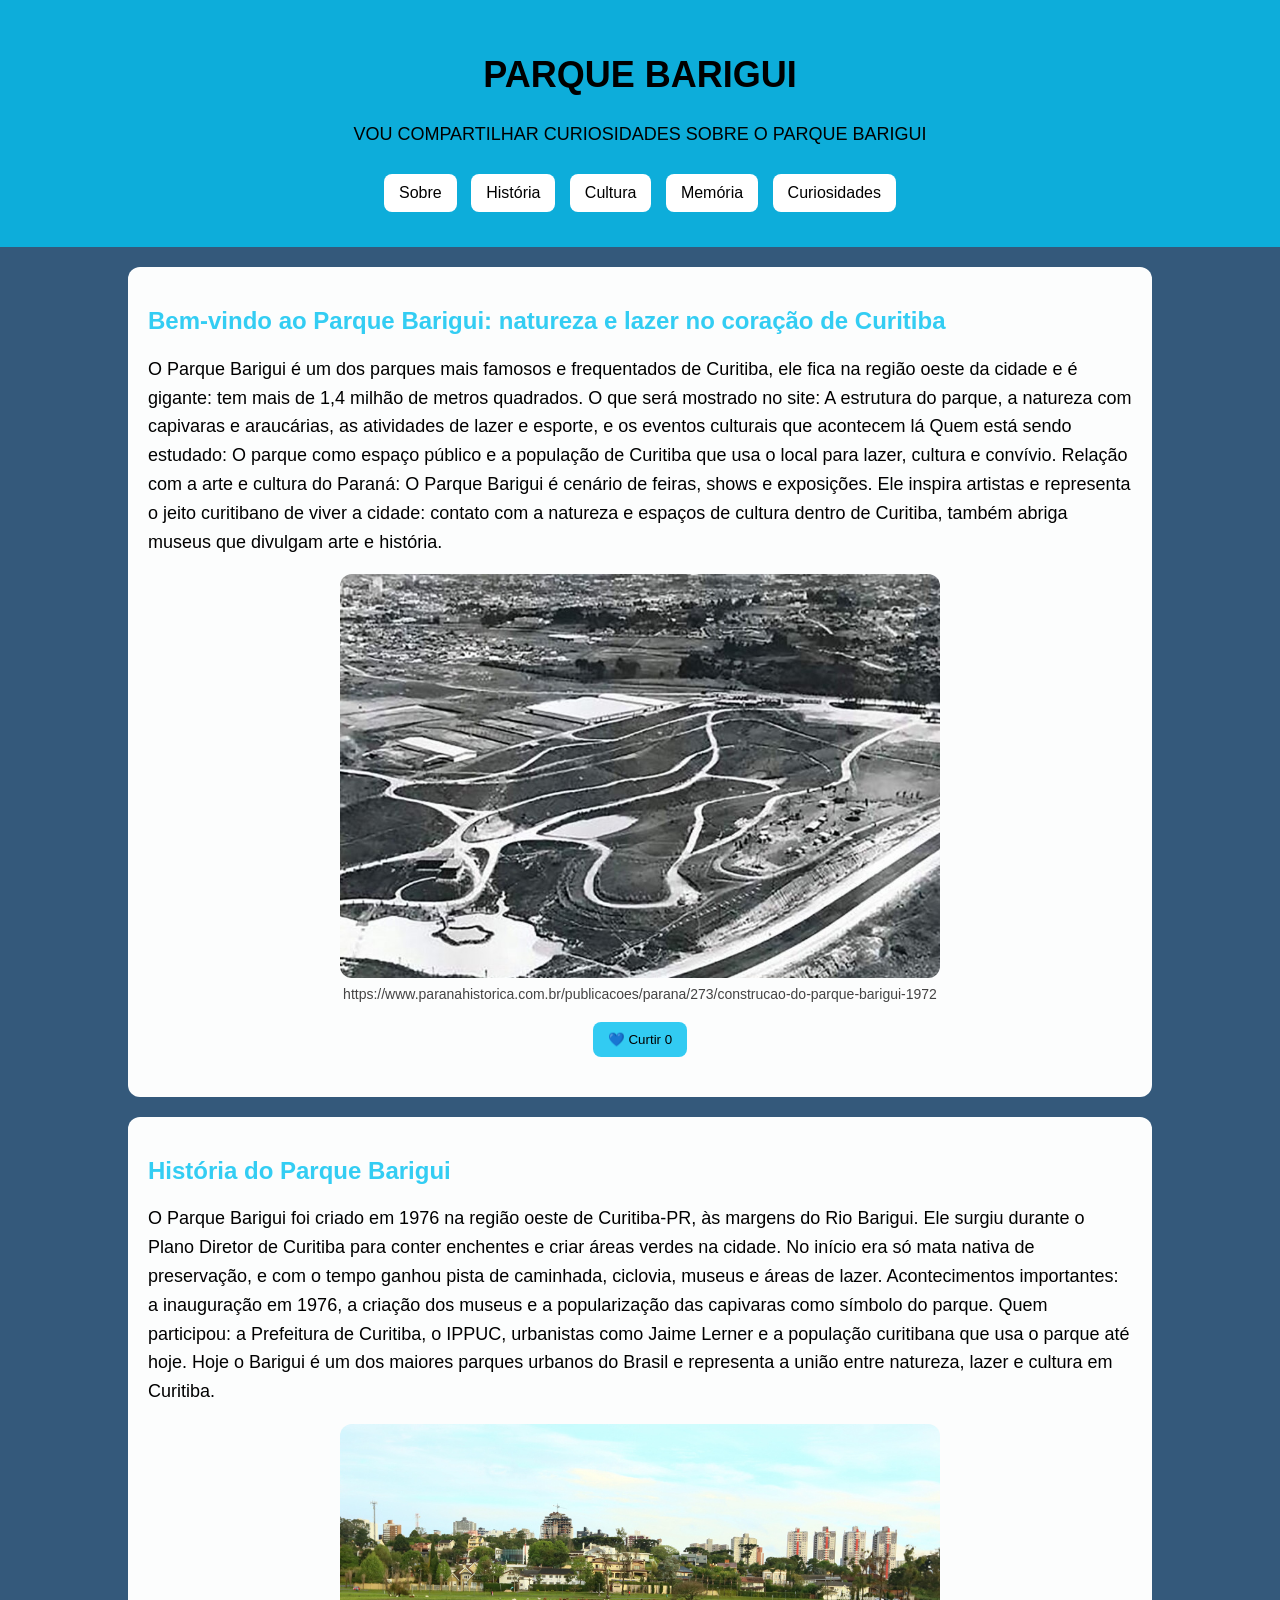
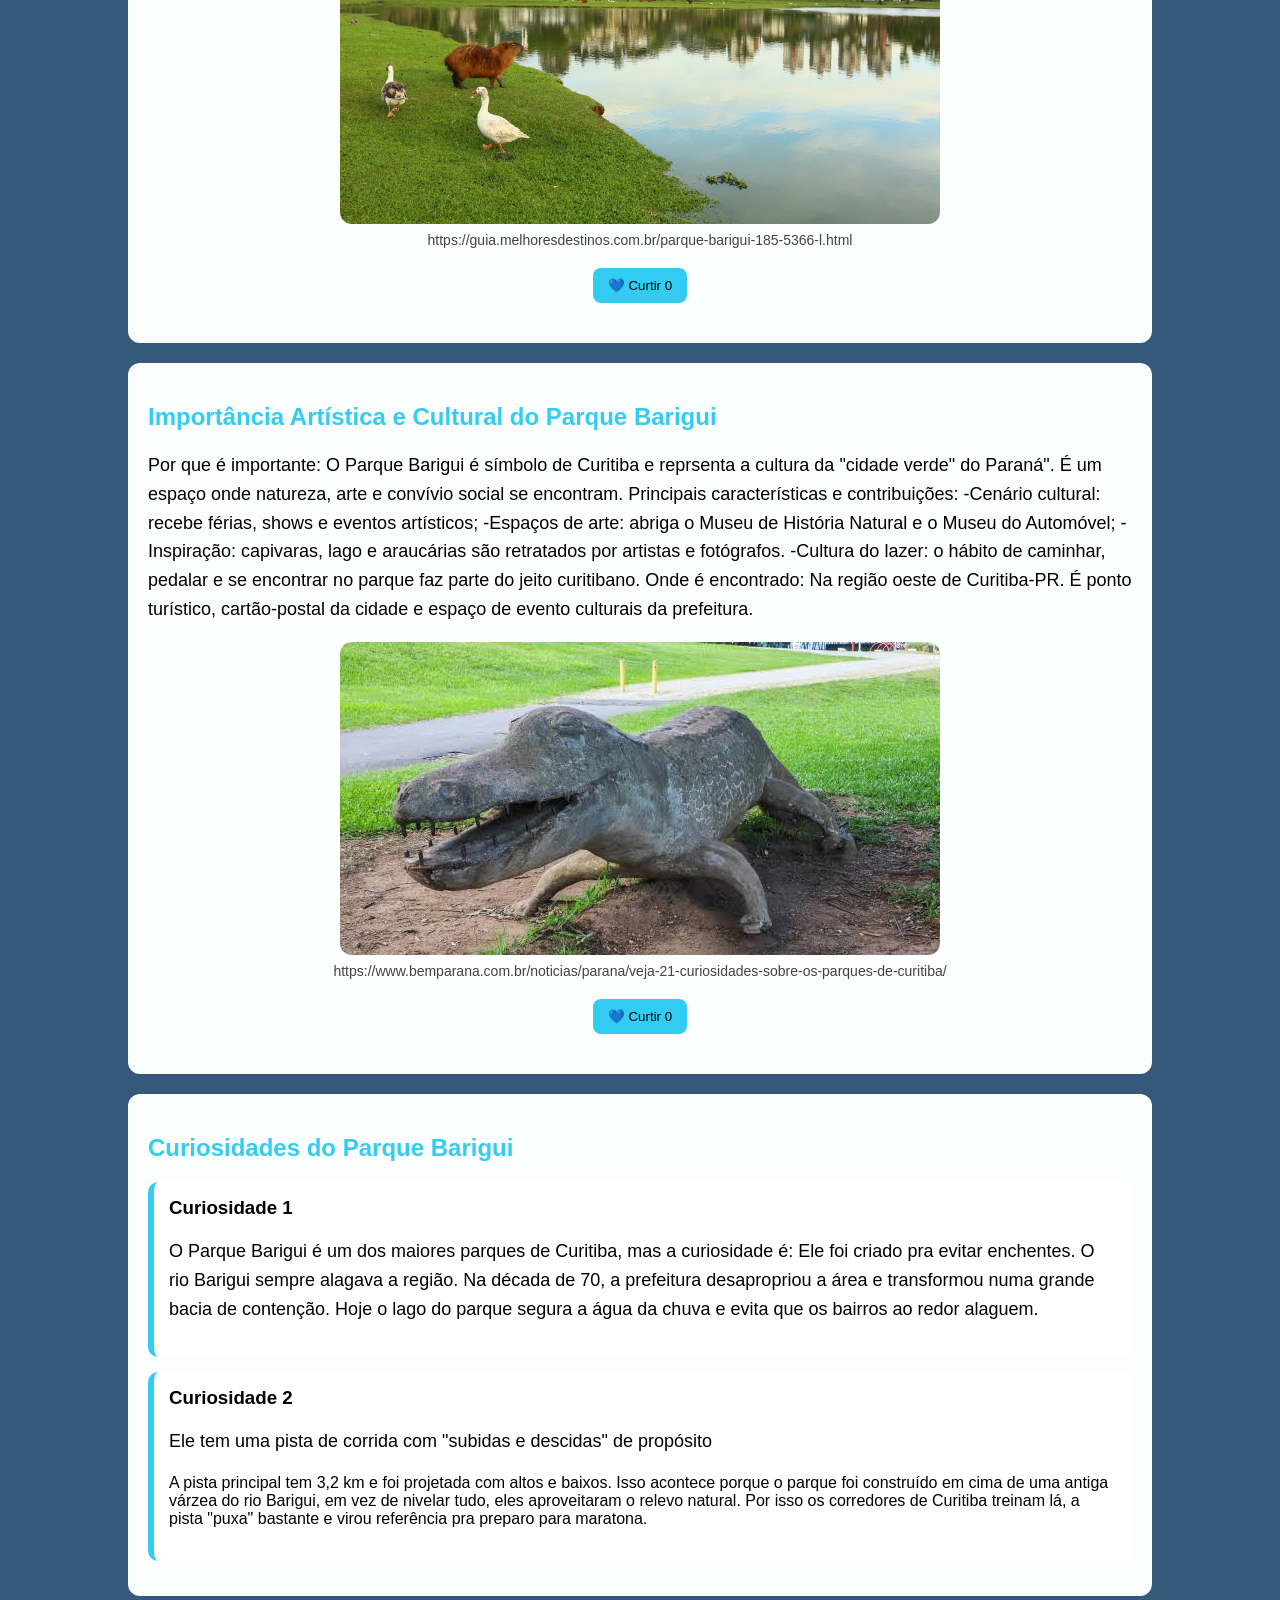
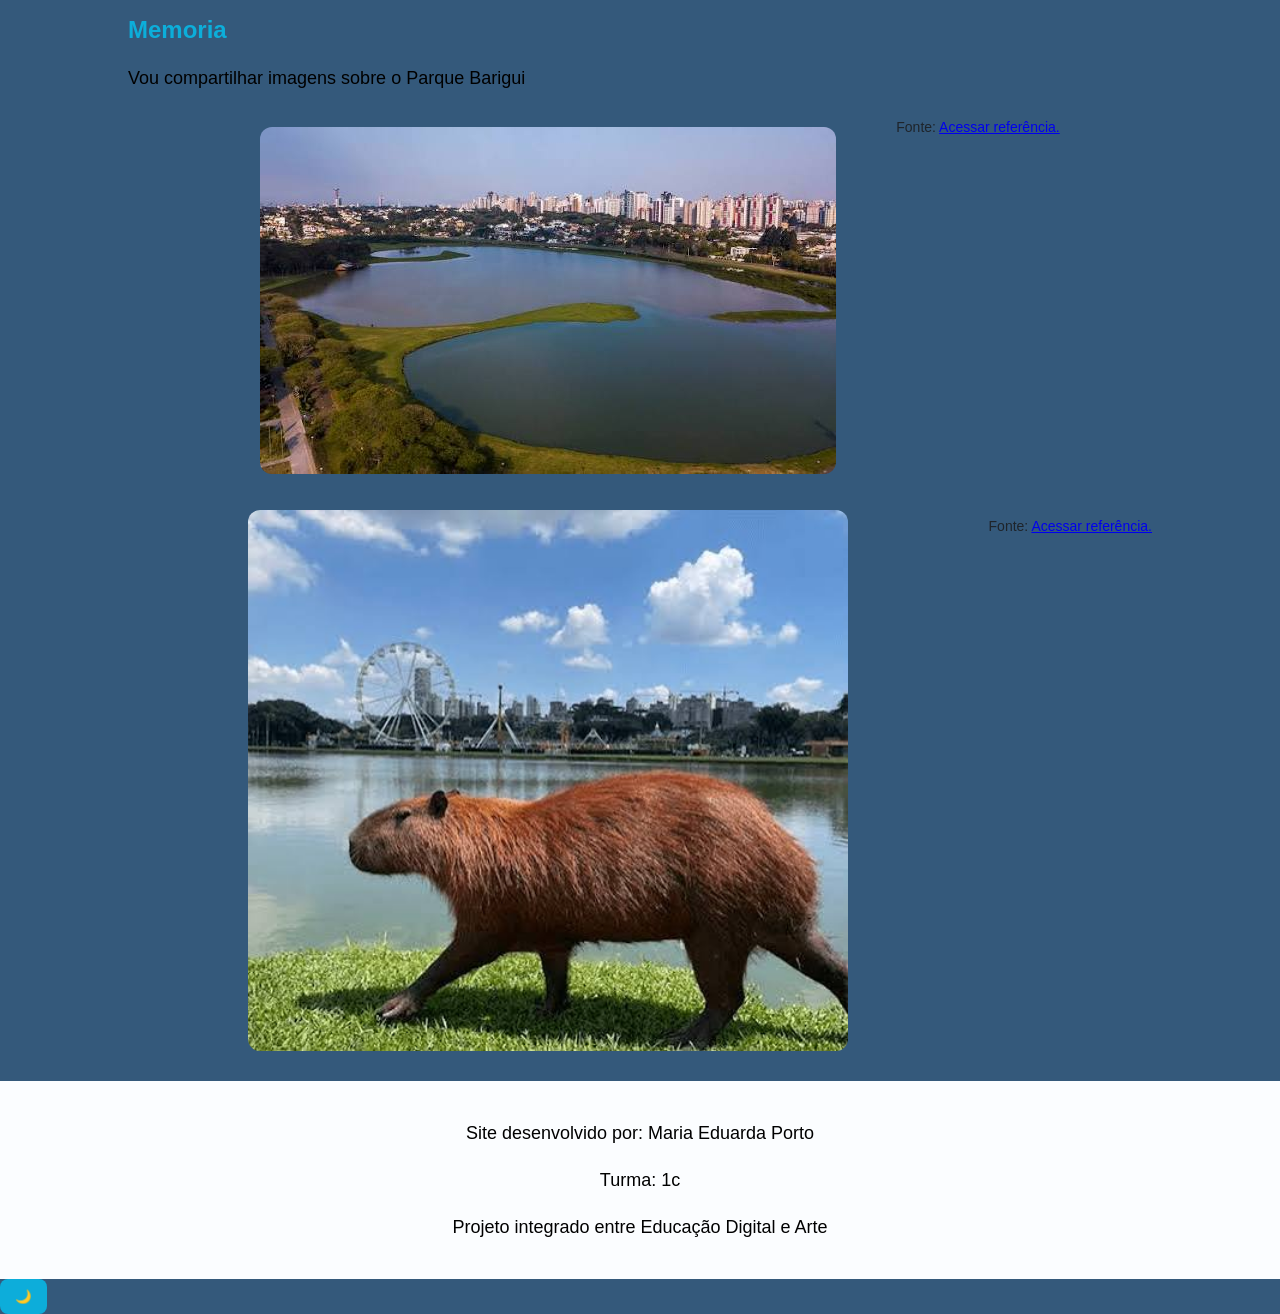
==== commit 19cf56a0: "atualizei o codigo" ====
--- a/index.html
+++ b/index.html
@@ -106,7 +106,7 @@
       <section id="curiosidades">
          <h2>Curiosidades do Parque Barigui</h2>
          <div class="cards-curiosidades">
-            <div clas="card">
+            <div class="card">
             <h3>Curiosidade 1</h3>
             <p>O Parque Barigui é um dos maiores parques de Curitiba, mas a curiosidade é:
                Ele foi criado pra evitar enchentes.
@@ -159,8 +159,8 @@
       <p>Turma: 1c</p>
       <p>Projeto integrado entre Educação Digital e Arte</p>
    </footer>
-   <script src="script.js"></script>
-
+   <button class="btn-tema" aria-label="Alternar entre tema claro e escuro">
+      🌙​
 </body>
 
 </html>
--- a/style.css
+++ b/style.css
@@ -6,7 +6,7 @@
     --cor-hover: #7eadd6;
     --cor-superficie: #fcfdfd;
     --cor-card: rgb(255, 255, 255);
-    --cor-legenda: rgba(255, 255, 255, 0.815);
+    --cor-legenda: rgba(26, 25, 25, 0.815);
     --cor-clara: #000000;
     --cor-rodape: rgb(251, 253, 255);
 
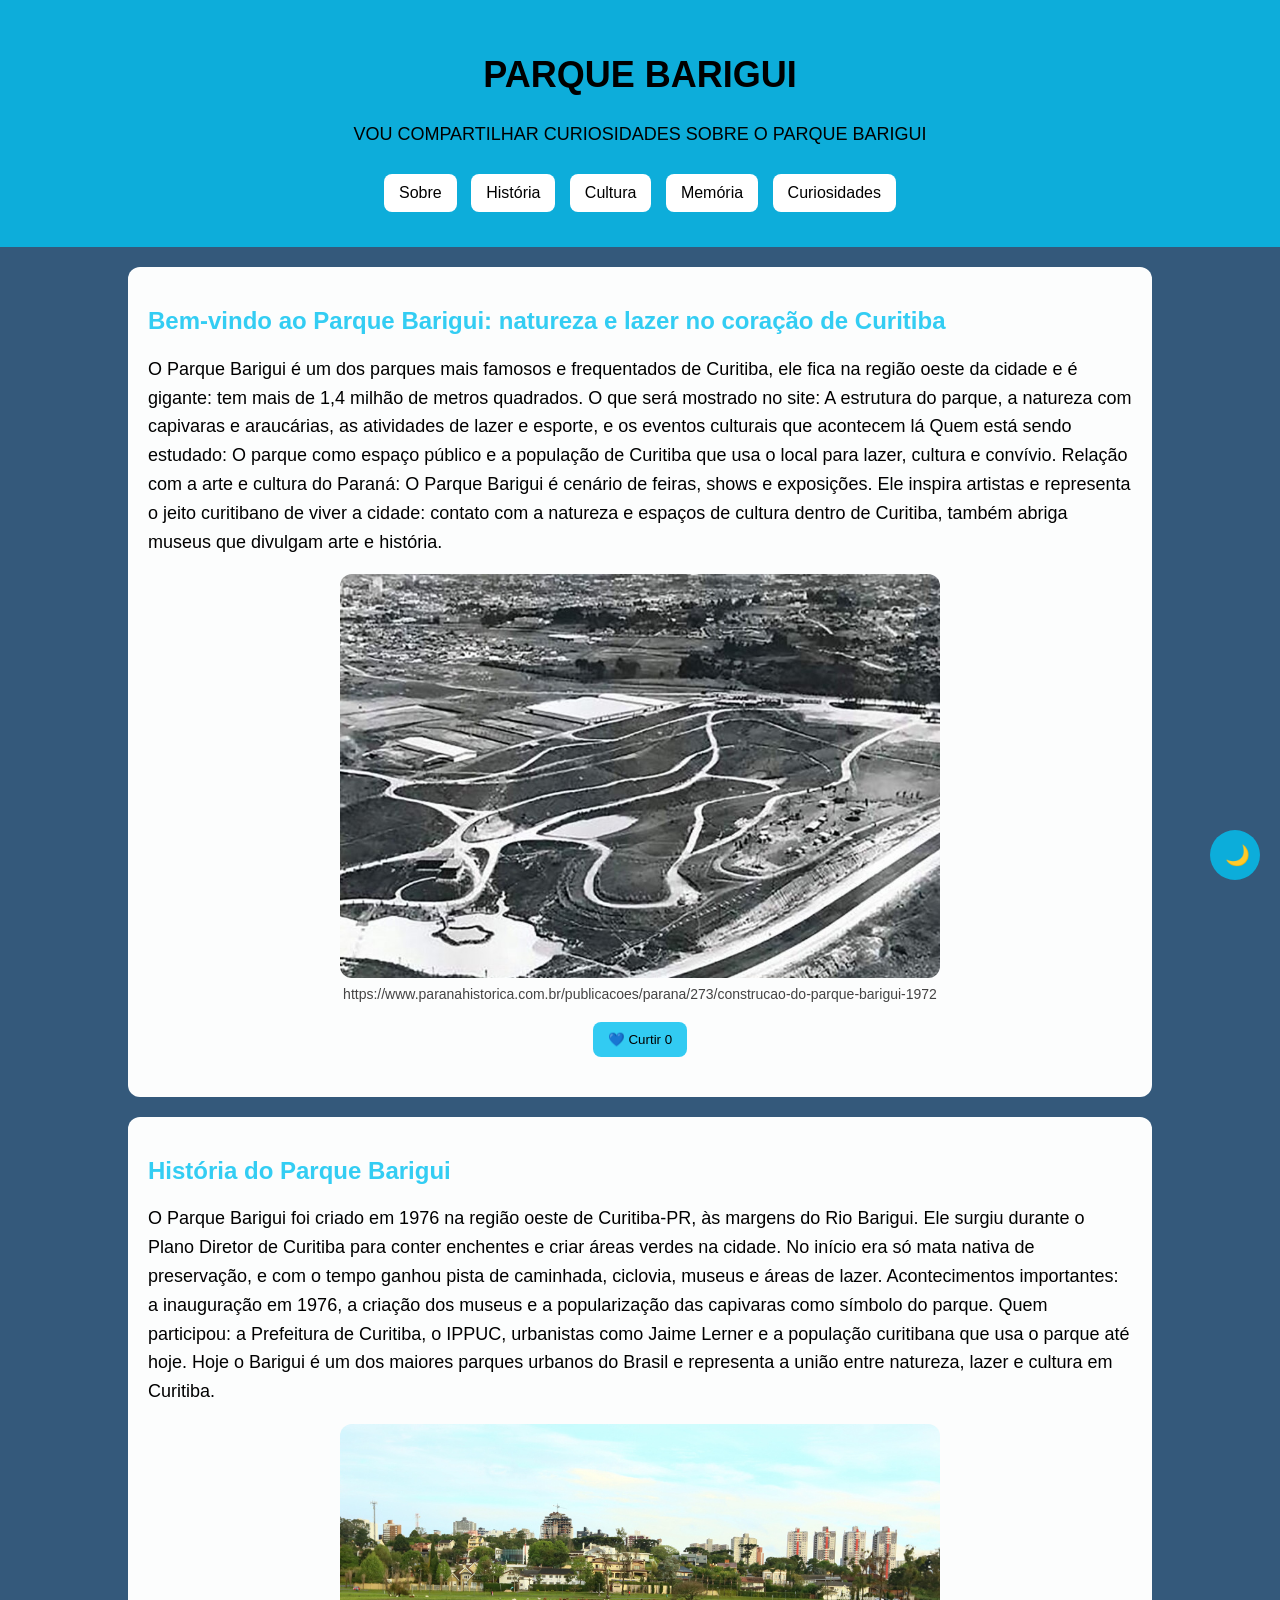
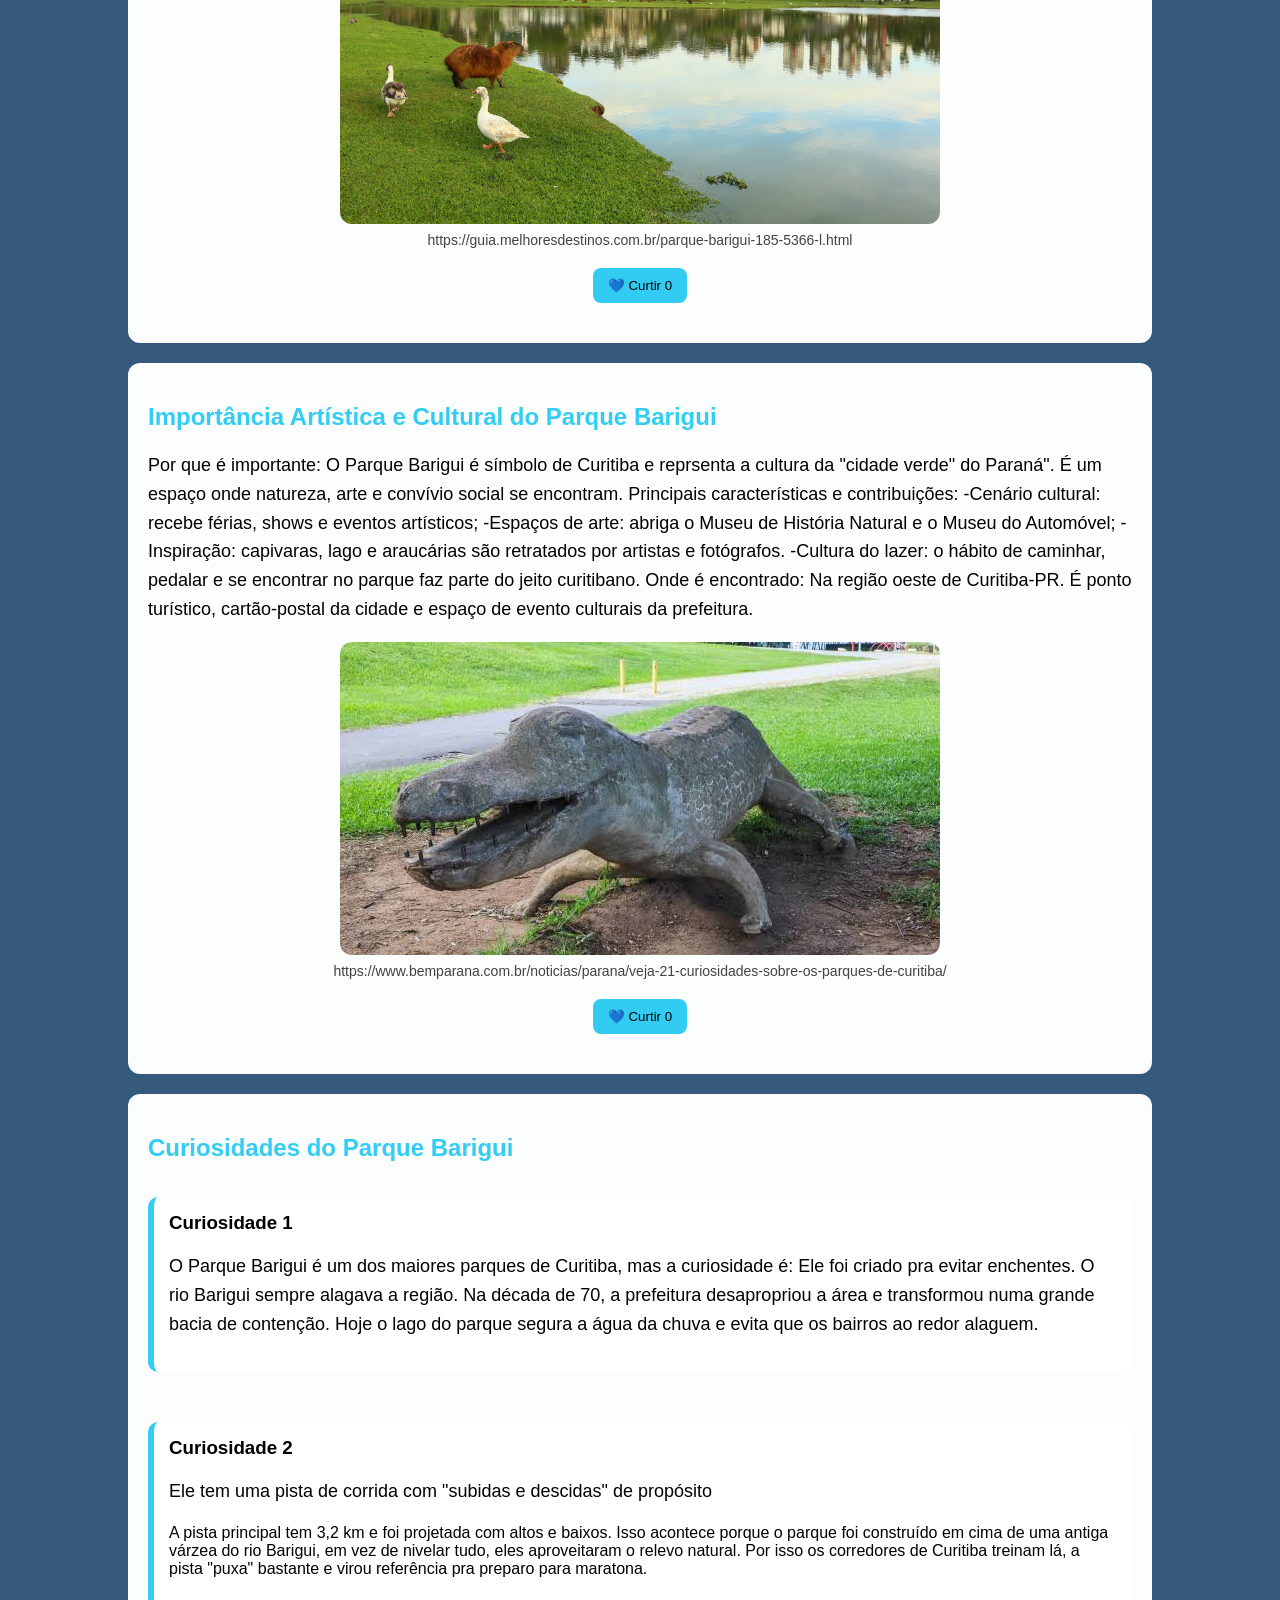
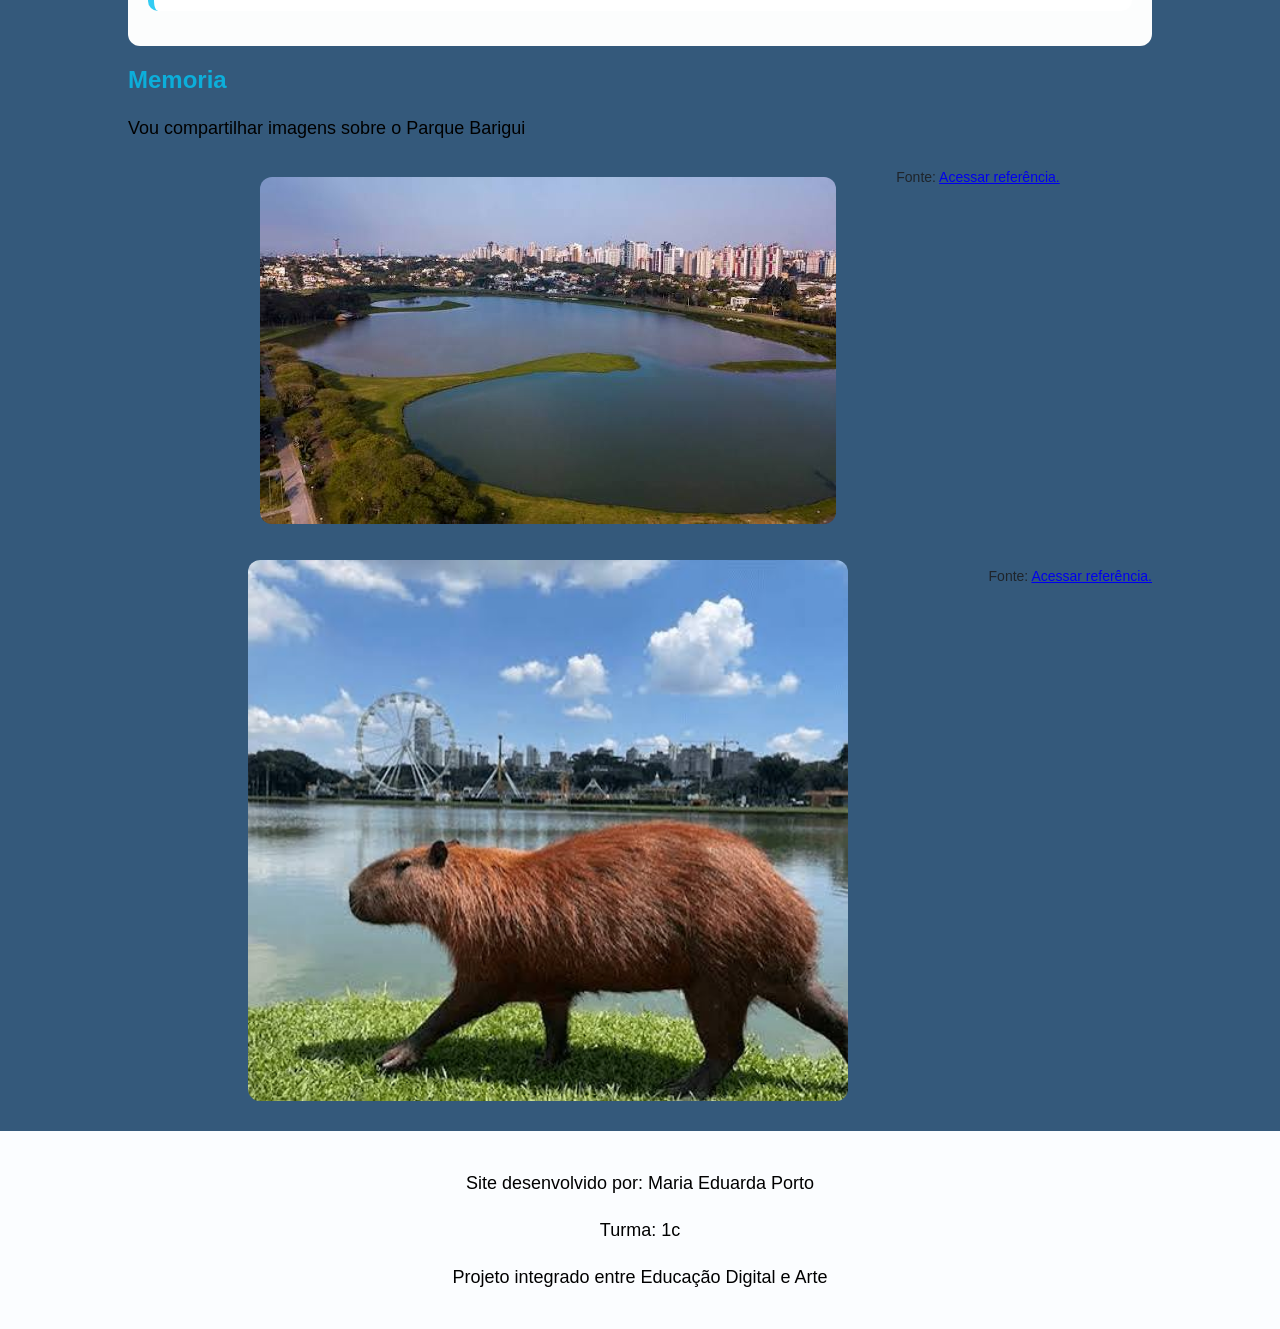
==== commit 7f0c19b0: "adicionei o botão tema escuro" ====
--- a/index.html
+++ b/index.html
@@ -161,6 +161,7 @@
    </footer>
    <button class="btn-tema" aria-label="Alternar entre tema claro e escuro">
       🌙​
+   </button>
 </body>
 
 </html>
--- a/style.css
+++ b/style.css
@@ -9,8 +9,16 @@
     --cor-legenda: rgba(26, 25, 25, 0.815);
     --cor-clara: #000000;
     --cor-rodape: rgb(251, 253, 255);
+}
 
+.tema-escuro {
+    --cor-fundo: #121212;
+    --cor-texto: #f5f5f5;
+    --cor-princiál: #d7a6ca;
+    --cor-superficie: #1e1e1e;
+    --cor-card: #2b2530;
 }
+    
 
 body {
     background-color: var(--cor-fundo);
@@ -128,4 +136,20 @@
     gap: 20px;
     flex-wrap: wrap;
     justify-content: center;
+}
+
+.cards-curiosidades{
+    display:flex;
+    gap: 20px;
+    flex-wrap: wrap;
+}
+
+.btn-tema{
+    position: fixed;
+    right: 20px;
+    bottom: 20px;
+    width: 50px;
+    height: 50px;
+    border-radius: 50%;
+    font-size: 20px;
 }
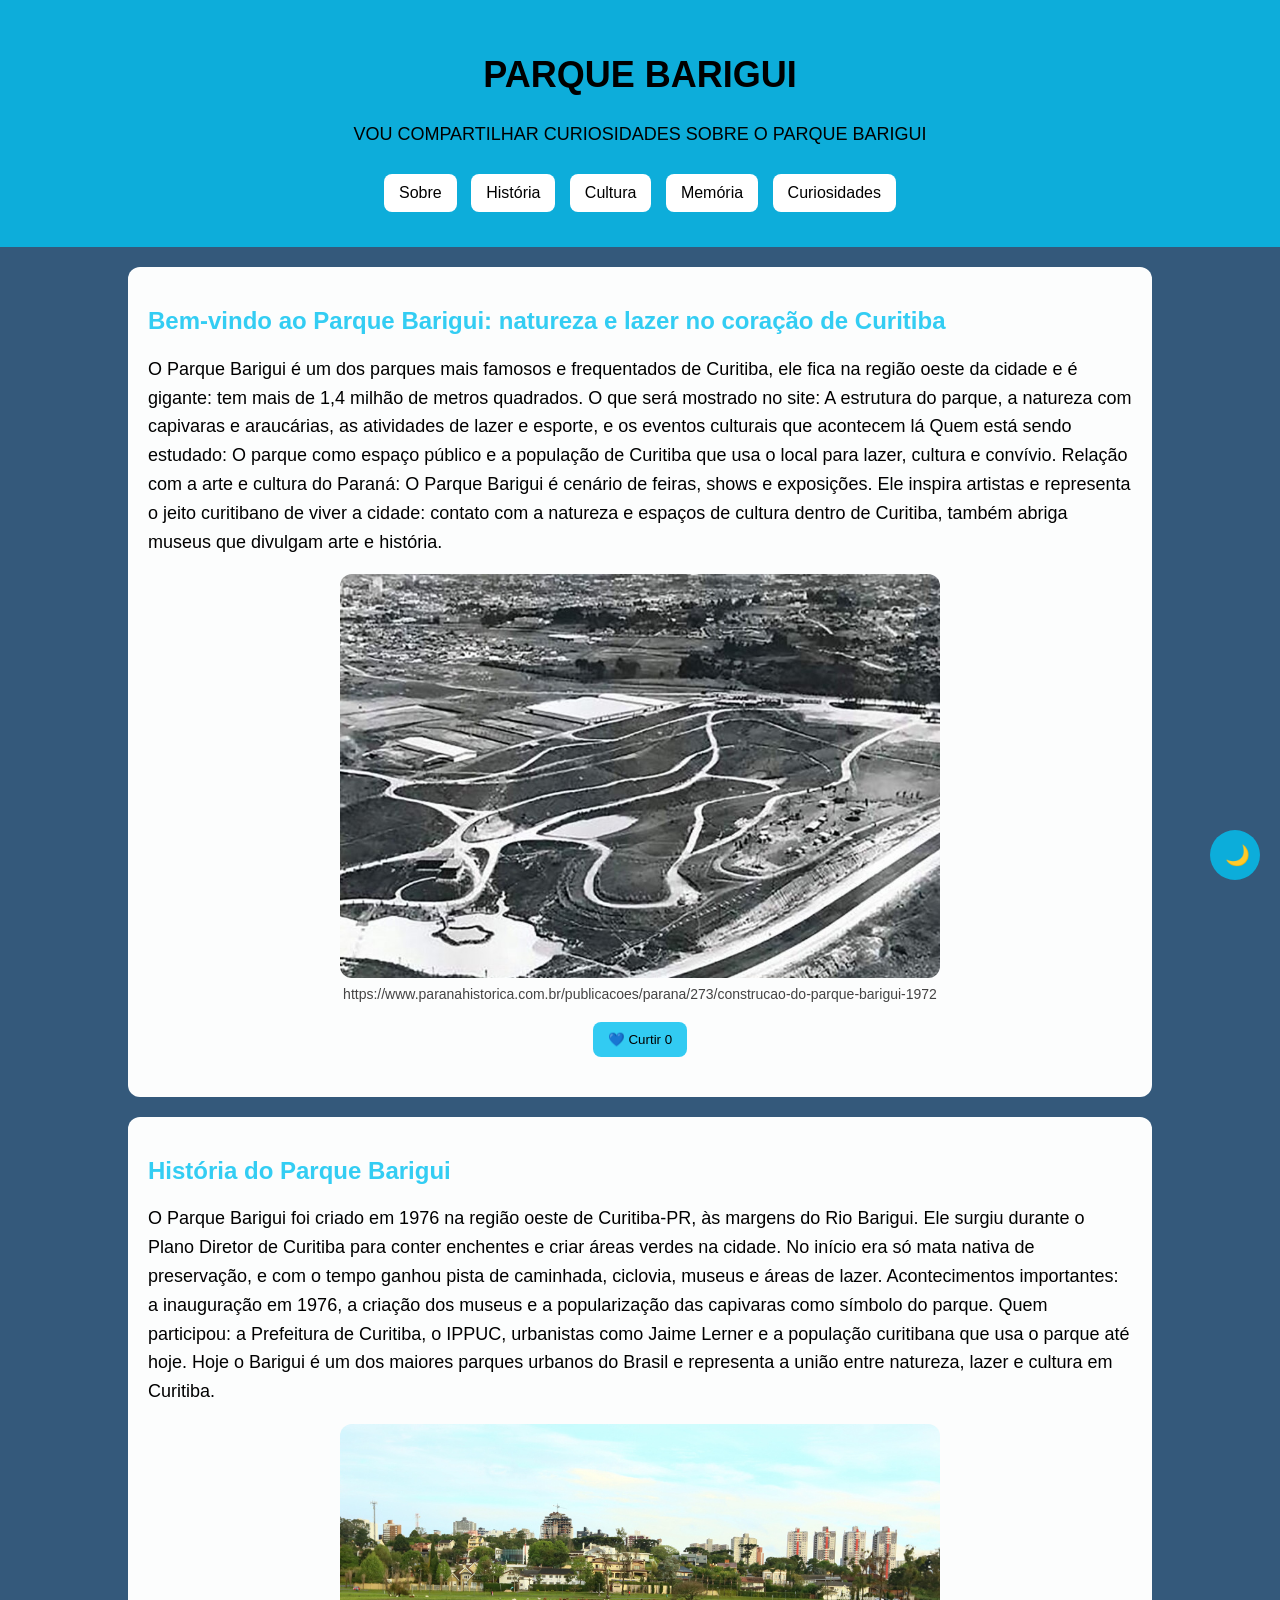
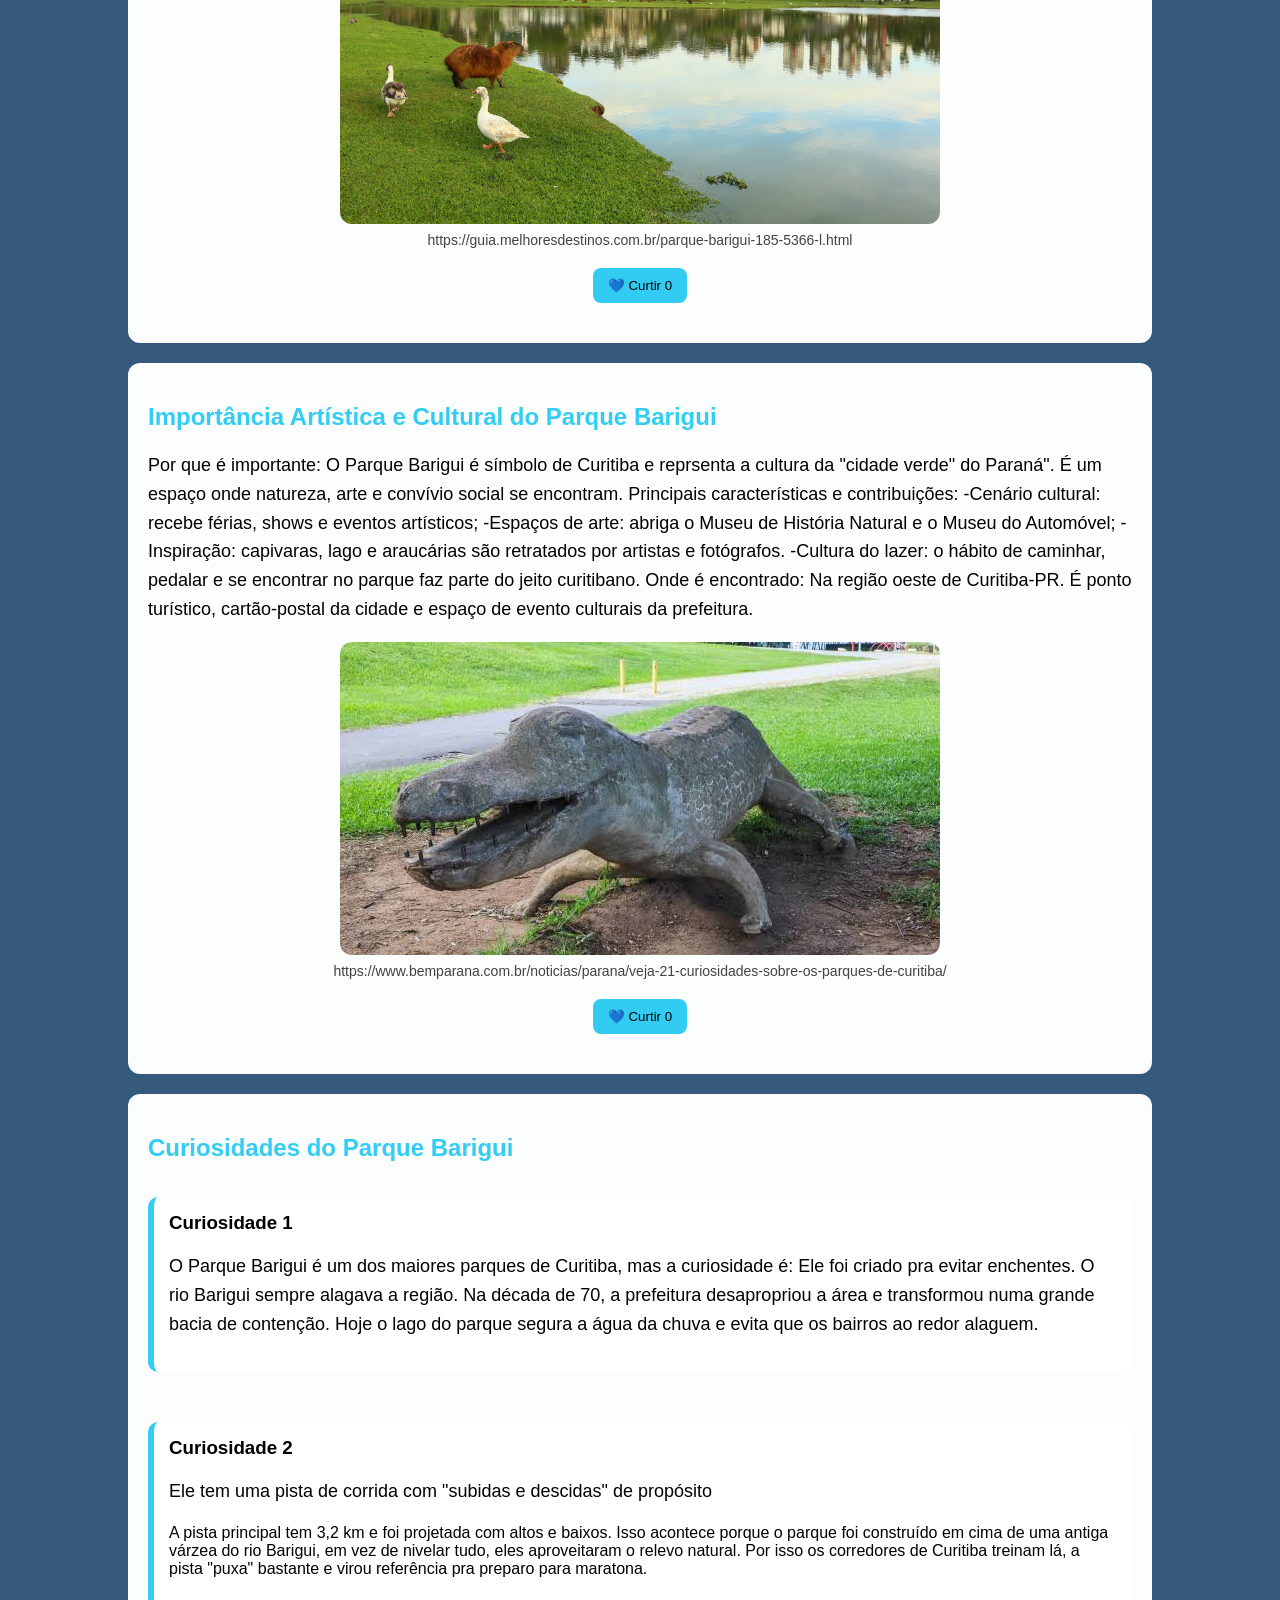
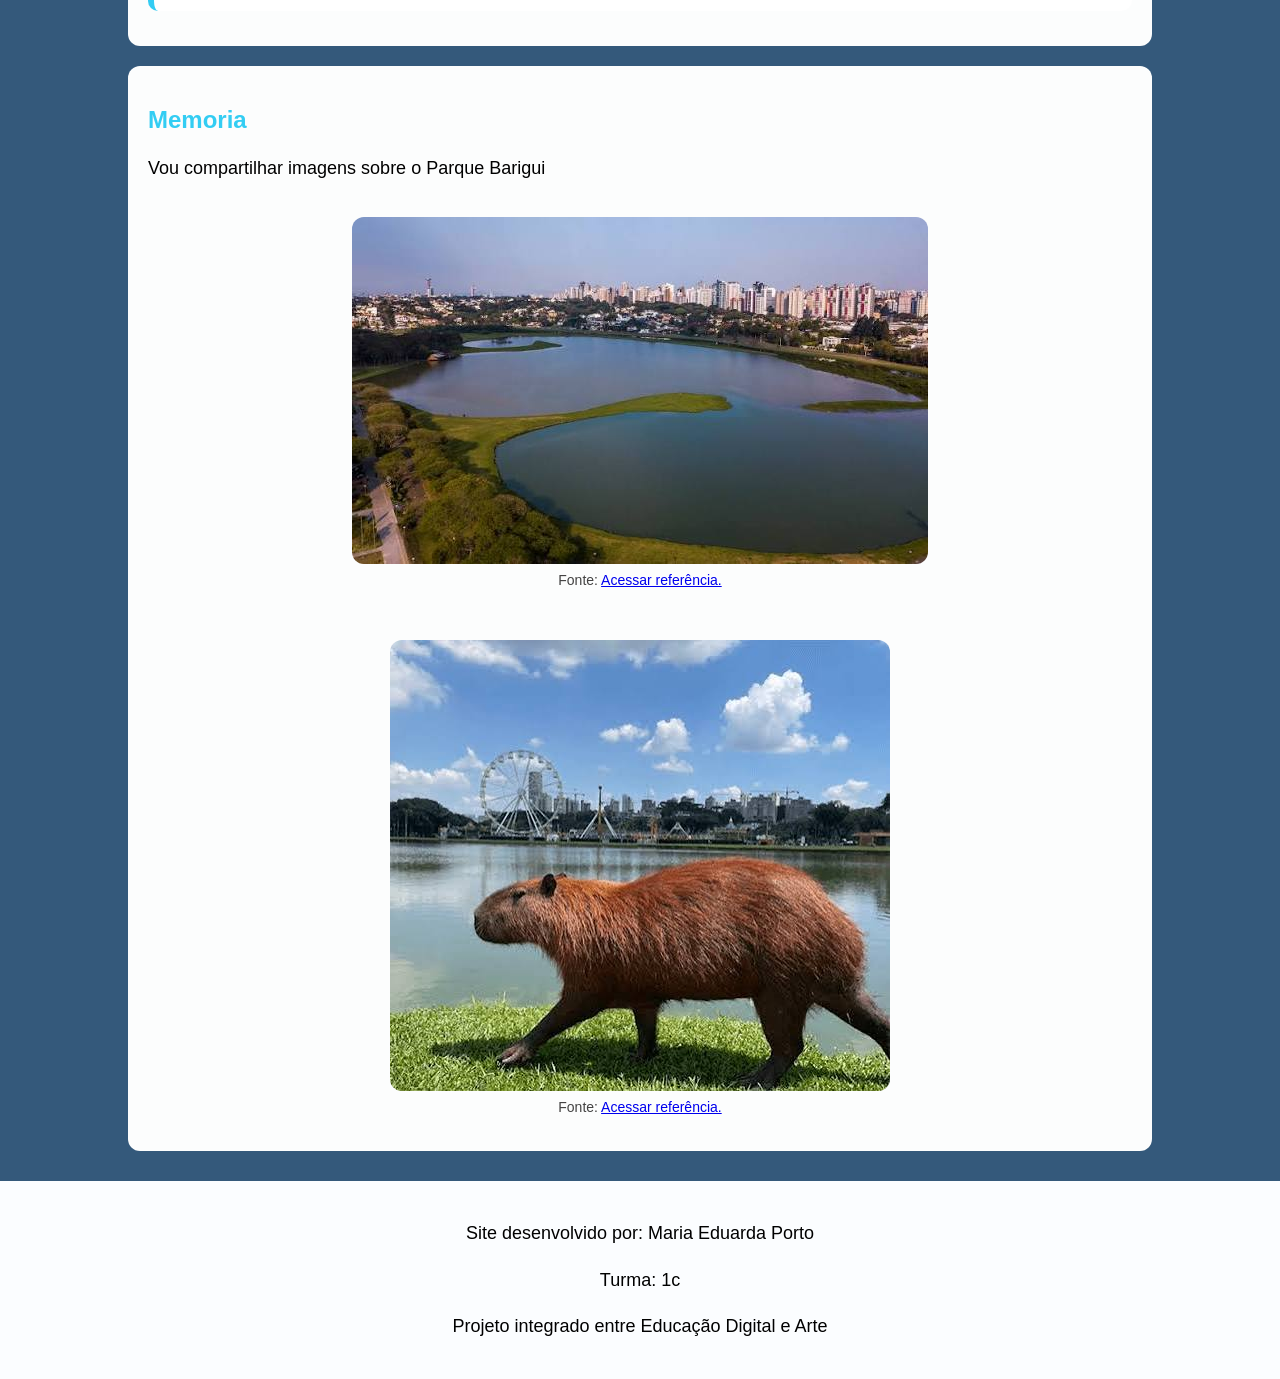
==== commit 1a018134: "Ajustes no código realizados pelo professor" ====
--- a/index.html
+++ b/index.html
@@ -6,6 +6,7 @@
    <meta name="viewport" content="width=device-width, initial-cale=1.0">
    <title>PARQUE BARIGUI</title>
    <link rel="stylesheet" href="style.css">
+   <script src="script.js" defer></script>
 </head>
 
 <body>
@@ -107,48 +108,50 @@
          <h2>Curiosidades do Parque Barigui</h2>
          <div class="cards-curiosidades">
             <div class="card">
-            <h3>Curiosidade 1</h3>
-            <p>O Parque Barigui é um dos maiores parques de Curitiba, mas a curiosidade é:
-               Ele foi criado pra evitar enchentes.
-               O rio Barigui sempre alagava a região. Na década de 70, a prefeitura desapropriou a área e
-               transformou numa grande bacia de contenção. Hoje o lago do parque segura a água da chuva e
-               evita que os bairros ao redor alaguem.
-         </div>
+               <h3>Curiosidade 1</h3>
+               <p>O Parque Barigui é um dos maiores parques de Curitiba, mas a curiosidade é:
+                  Ele foi criado pra evitar enchentes.
+                  O rio Barigui sempre alagava a região. Na década de 70, a prefeitura desapropriou a área e
+                  transformou numa grande bacia de contenção. Hoje o lago do parque segura a água da chuva e
+                  evita que os bairros ao redor alaguem.
+            </div>
 
-         <div class="card">
-            <h3>Curiosidade 2</h3>
-            <p>Ele tem uma pista de corrida com "subidas e descidas" de propósito</p>
-            A pista principal tem 3,2 km e foi projetada com altos e baixos. Isso acontece porque o parque
-            foi construído em cima de uma antiga várzea do rio Barigui, em vez de nivelar tudo, eles aproveitaram
-            o relevo natural.
-            Por isso os corredores de Curitiba treinam lá, a pista "puxa" bastante e virou referência pra
-            preparo para maratona.</p>
-          </div>
+            <div class="card">
+               <h3>Curiosidade 2</h3>
+               <p>Ele tem uma pista de corrida com "subidas e descidas" de propósito</p>
+               A pista principal tem 3,2 km e foi projetada com altos e baixos. Isso acontece porque o parque
+               foi construído em cima de uma antiga várzea do rio Barigui, em vez de nivelar tudo, eles aproveitaram
+               o relevo natural.
+               Por isso os corredores de Curitiba treinam lá, a pista "puxa" bastante e virou referência pra
+               preparo para maratona.</p>
+            </div>
          </div>
       </section>
-   </section id="memoria">
-      <h2>Memoria</h2>
-      <p>Vou compartilhar imagens sobre o Parque Barigui</p>
-      <div class="galeria">
-         <figure>
-              <img src="imagem_4.jpeg" alt="lago do parque barigui">
-         </figure>
-         <figcaption>
-            Fonte:
-            <a href="https://www.curitiba.pr.gov.br/conteudo/parque-barigui-de-curitiba/292" target="_blank" rel="noopener noreferrer">
-               Acessar referência.
-            </a>
+      <section id="memoria">
+         <h2>Memoria</h2>
+         <p>Vou compartilhar imagens sobre o Parque Barigui</p>
+         <div class="galeria">
+            <figure>
+               <img src="imagem_4.jpeg" alt="lago do parque barigui">
+               <figcaption>
+                  Fonte:
+                  <a href="https://www.curitiba.pr.gov.br/conteudo/parque-barigui-de-curitiba/292" target="_blank"
+                     rel="noopener noreferrer">
+                     Acessar referência.
+                  </a>
+               </figcaption>
             </figure>
-         </figcaption>
-          <img src="imagem_5.jpeg" alt="capivara do parque barigui">
-         </figure>
-         <figcaption>
-            Fonte:
-            <a href="https://www.parquebarigui.org/fauna-e-flora-do-parque-barigui/" target="_blank" rel="noopener noreferrer">
-               Acessar referência.
-            </a>
-         </figcaption>
-      </div>
+            <figure>
+               <img src="imagem_5.jpeg" alt="capivara do parque barigui">
+               <figcaption>
+                  Fonte:
+                  <a href="https://www.parquebarigui.org/fauna-e-flora-do-parque-barigui/" target="_blank"
+                     rel="noopener noreferrer">
+                     Acessar referência.
+                  </a>
+               </figcaption>
+            </figure>
+         </div>
 
       </section>
 
--- a/style.css
+++ b/style.css
@@ -14,7 +14,7 @@
 .tema-escuro {
     --cor-fundo: #121212;
     --cor-texto: #f5f5f5;
-    --cor-princiál: #d7a6ca;
+    --cor-principal: #d7a6ca;
     --cor-superficie: #1e1e1e;
     --cor-card: #2b2530;
 }
